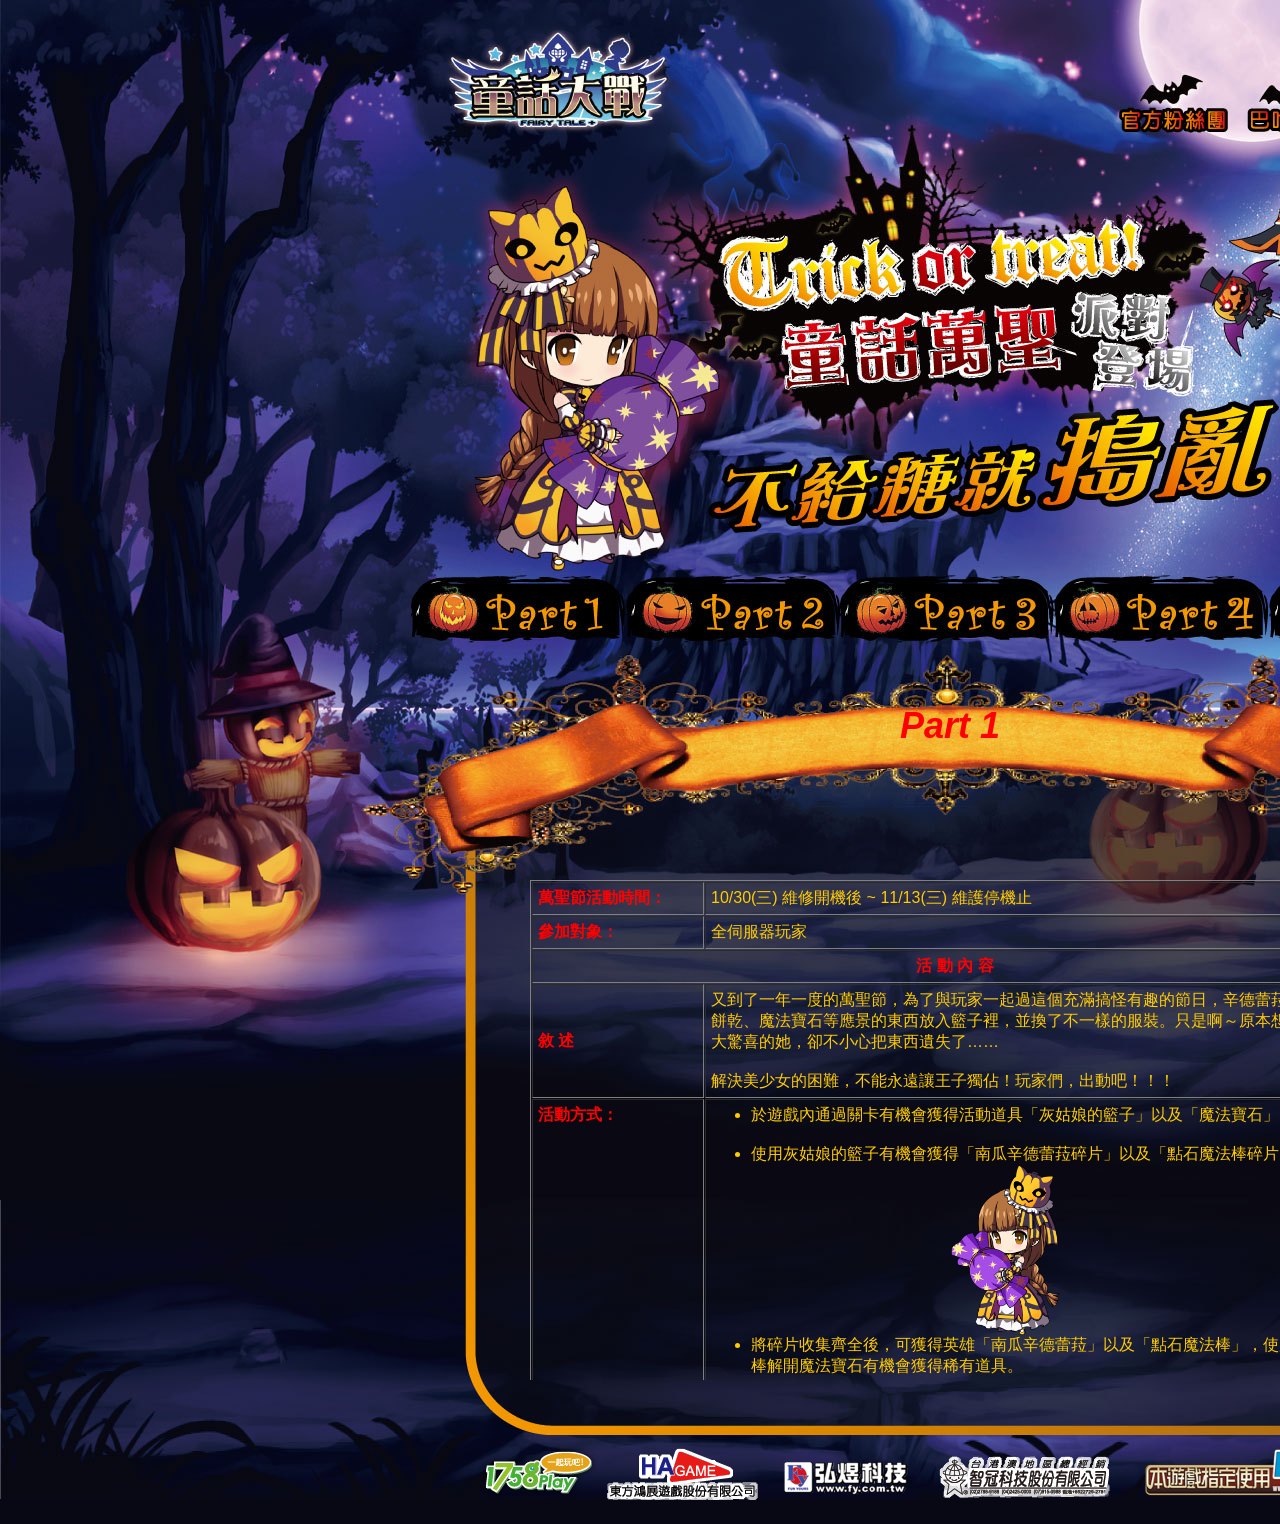
==== fairytale_Hallows/index_1.html @ 18010397 "no message" ====
<html>
<head>
<title>���ܸU�t����n��_Part 1</title>
<meta http-equiv="Content-Type" content="text/html; charset=big5">
<style type="text/css">
#apDiv1 {
	position:absolute;
	left:480px;
	top:860px;
	width:900px;
	height:250px;
	z-index:1;
}
body {
	background-color: #080814;
}
body,td,th {
	font-size: 16px;
	color: #FC0;
	font-family: "Arial Black", Gadget, sans-serif;
}
#apDiv1 table tbody tr td div table tbody tr .s2 p strong {
	color: #F00;
}
#apDiv1 table tbody tr td div table tbody tr .s4 .s2 strong {
	color: #F00;
}
#apDiv1 table tbody tr td div table tbody tr .s4 .s2 strong {
	color: #800080;
}
#apDiv1 table tbody tr td div table tbody tr .s4 .s2 strong {
	color: #FF0;
}
#apDiv1 table tbody tr td div table tbody tr .s2 p strong {
	color: #800080;
}
#apDiv1 table tbody tr td div table tbody tr .s2 p strong {
	color: #FF0080;
}
#apDiv1 table tbody tr td div table tbody tr .s2 p strong {
	color: #800040;
}
#apDiv1 table tbody tr td div table tbody tr .s2 p strong {
	color: #8000FF;
}
#apDiv1 table tbody tr td div table tbody tr .s2 p strong {
	color: #A64DFF;
}
#apDiv1 table tbody tr td div table tbody tr .s4 p strong {
	color: #F00;
}
#apDiv1 table tbody tr td div {
	color: #FFF;
}
.s3 {
	font-family: Verdana, Geneva, sans-serif;
	font-size: 14px;
	color: #F00;
}
#apDiv2 {
	position:absolute;
	left:900px;
	top:681px;
	width:146px;
	height:50px;
	z-index:2;
}
#apDiv2 {
	color: #F00;
}
#apDiv2 {
	font-family: MS Serif, New York, serif;
}
#apDiv2 {
	font-family: Arial Black, Gadget, sans-serif;
}
#apDiv2 {
	font-family: Arial Black, Gadget, sans-serif;
}
#apDiv2 h1 em strong {
	font-family: Arial Black, Gadget, sans-serif;
}
h1 {
	font-size: 36px;
	color: #F00;
}
</style>
</head>
<body bgcolor="#FFFFFF" leftmargin="0" topmargin="0" marginwidth="0" marginheight="0">
<!-- ImageReady Slices (�U�t�`���ʭ�01.ai) -->
<div id="apDiv1">
  <TABLE width="1020" height="650" style="padding-bottom: 0px;" border="0" 
cellspacing="0" cellpadding="0">
    <TBODY>
      <TR>
        <TD height="0" style="padding-left: 10px;"><div style="overflow-x:hidden; width:870px; height:500px; margin:20px 30px 0px 30px;">
          <table width="850" border="1" align="center" cellpadding="5" cellspacing="1">
            <tbody>
              <tr>
                <td class="s4"><p><strong>�U�t�`���ʮɶ��G</strong></p></td>
                <td class="s2"><p>10/30(�T) ���׶}���� ~ 11/13(�T) ���@������ </p></td>
              </tr>
              <tr>
                <td width="160" class="s4"><p><strong>�ѥ[��H�G</strong> </p></td>
                <td width="661" class="s2"><p>�����A�����a </p></td>
              </tr>
              <tr>
                <td colspan="2" class="s4"><p align="center"><span class="s4"><strong>�� �� �� �e</strong></span><br>
                </p></td>
              </tr>
              <tr>
                <td class="s4"><p class="s4"><strong>�� �z</strong></p></td>
                <td class="s2"><p>�S��F�@�~�@�ת��U�t�`�A���F�P���a�@�_�L�o�ӥR���d�Ǧ��쪺�`��A���w���i�ǳƤF�n�ʻ氮�B�]�k�_�۵��������F���J�x�l�̡A�ô��F���@�˪��A�ˡC�u�O�ڡ�쥻�Q�����a�@�Ӥj��ߪ��o�A�o���p�ߧ�F��򥢤F&hellip;&hellip; <br>
                  <br>
                  �ѨM���֤k���x���A����û������l�W���I���a�̡A�X�ʧa�I�I�I <br>
                </p></td>
              </tr>
              <tr>
                <td valign="top" class="s4"><p class="s4"><strong>���ʤ覡�G</strong></p></td>
                <td class="s2"><ul>
                  <li>��C�����q�L���d�����|��o���ʹD��u�ǩh�Q���x�l�v�H�Ρu�]�k�_�ۡv�C <br>
                    <br>
                  </li>
                  <li>�ϥΦǩh�Q���x�l�����|��o�u�n�ʨ��w���i�H���v�H�Ρu�I���]�k�θH���v�C<img src="images/pt1-1.png" alt="" width="109" height="170" hspace="200" border="0" align="middle"><br>
                  </li>
                  <li>�N�H������������A�i��o�^���u�n�ʨ��w���i�v�H�Ρu�I���]�k�Ρv�A�ϥ��I���]�k�θѶ}�]�k�_�ۦ����|��o�}���D��C </li>
                  </ul>
                  <p> <img src="images/pt1-2.png" width="151" height="168" hspace="230"></p></td>
              </tr>
              <tr>
                <td valign="top" class="s4"><p><strong>�D�㻡���G </strong></p></td>
                <td class="s2"><p><strong>�ǩh�Q���x�l�G</strong>�����|��o���үūn�ʨ��w���i�I�����H���B�c�@�@��E�H���B�P���]�k�U�H���B���F�A�H���B���I�p�M�H���B�I���]�k�θH���B�n�ʻ氮�䤤���@ </p>
                  <p><strong>�]�k�_�ۡG</strong>�ݭn�I���]�k�Τ~��Ѷ}�C�����|��o�C���o�J�}(SP)�B�C���o�J�}�B����j�ƨ��B����X�����B����ɶ����B�۹ꤧ�ġB�n�ʻ氮�U�B�԰��p�U�䤤���@ </p>
                  <p><span class="s2"><strong>���үūn�ʨ��w���i�I�����H���G</strong></span>����5�ӥi��o���үūn�ʨ��w���i�I���� </p>
                  <p><strong>�c�@�@��E�H���G</strong>�ڻ��P�n�ʨ��w���i�������H���C�����T�ӥi�X���c�@�@��E </p>
                  <p><strong>�P���]�k�U�H���G</strong>�ڻ��P�p�]�k���w���i�������H���C�����T�ӥi�X���P���]�k�U </p>
                  <p><strong>���F�A�H���G</strong>�ڻ��P�C�T�H��������F�������H���C�����T�ӥi�X�����F�A </p>
                  <p><strong>���I�p�M�H���G</strong>�ڻ��P�U�t�R�|�����������H���C�����T�ӥi�X�����I�p�M </p>
                  <p><strong>�I���]�k�θH���G</strong>�ڻ��P�I���]�k�Φ������H���C����5�ӥi�X���I���]�k�� </p>
                  <p><strong>�n�ʻ氮�G</strong>�ǩh�Q�ˤ�N�s���氮�C�ϥΫ�i��_�h�ҫ�20%</p>
                  <p><strong>�C���o�J�}(SP)�G</strong>�s�X�o�J�G�H�ժ��}�G�C�ϥΫ�i��o�֦��M�ݧޤ��ѯūC�T�H��������F </p>
                  <p><strong>�C���o�J�}�G</strong>�s�X�o�J�G�H�ժ��}�G�C�ϥΫ�i��o�ѯūC�T�H��������F </p>
                  <p><strong>����j�ƨ��G</strong>�ڻ��O��������e�ҥ��ƪ����K�Z���C�ϥΫ�ണ�ɹD��j�ƪ����\���v�C </p>
                  <p><strong>����X�����G</strong>�ڻ��O��������e�ҥ��ƪ����K�Z���C�ϥΫ�^����O�ƭȯ���o���j�T�ת����ɡC </p>
                  <p><strong>����ɶ����G</strong>�ڻ��O��������e�ҥ��ƪ����K�Z���C�ϥΫᴣ�ɭ^���i��ɶ������\�v�A�B�ɶ����ѮɳQ���Ӫ��^�����|�����C </p>
                  <p><strong>�۹ꤧ�ġG</strong>�ڤ۪��]�ġA�u�n�ܤU�N�|�ܦ��@�Ӹ۹꥿�����H�C�~��ɨϥΦ����|�i�H�~��X��O�󰪪��^�� </p>
                  <p><strong>�n�ʻ氮�U�G</strong>�]�˺�����p�U�l�C�i��o�n�ʻ氮�A�� </p>
                  <p><strong>�԰��p�U�G</strong>�R���@���԰��𮧪��p�U�l�C�ϥΫ�i��o�԰���q�ѣA���� </p></td>
              </tr>
            </tbody>
          </table>
          <span class="s3"><br>
          �`�N�ƶ��G 
          
          </span>
          <ul>
            <li class="s3">�ѥ[�����ʪ̧��F�Ѥα����D����ҭq�w�����ʿ�k�ιC���W�h�A�Y�H<br>
              �Ϭ����W�w�B�c�N�}�a�C�����ǩμv�T�L�H�����ơA�g�d���ݹ�̡A����<br>
              �q���v�����Ӱѥ[�̪������v�Q�ά��ʸ��C              <br>
            </li>
            <li class="s3"><span class="s3">���ʴ����Y�o�ͤ��i�ܤO���]���A�����q�O�d�ܧ�Τ�����ʮɶ��B��<br>
              �e���v�Q�C</span></li>
          </ul>
        </div></TD>
      </TR>
      <TR>
        <TD><a href="http://1758.1758play.com/Web"><br>
        </a></TD>
      </TR>
      <TR>
        <TD>&nbsp;</TD>
      </TR>
      <TR>
        <TD>&nbsp;</TD>
      </TR>
      <TR>
        <TD><a href="http://1758.1758play.com/Web"><img src="images/logo_01.png" width="121" height="72" border="0"></a><a href="http://www.hagame.net/"><img src="images/logo_02.png" width="168" height="72" border="0"></a><a href="http://www.fy.com.tw/"><img src="images/logo_03.png" width="156" height="72" border="0"></a><a href="http://www.soft-world.com/"><img src="images/logo_04.png" width="206" height="72" border="0"></a><a href="https://www.mycard520.com.tw/web5"><img src="images/logo_05.png" width="300" height="72" border="0"></a></TD>
      </TR>
      <TR>
        <TD>&nbsp;</TD>
      </TR>
    </TBODY>
  </TABLE>
</div>
<dd>
  <div id="apDiv2">
    <h1><em><strong>Part 1</strong></em></h1>
</div></dd>
<img src="images/bp001.jpg" alt="" width="1920" height="1499" border="0" usemap="#Map">
<map name="Map"><area shape="rect" coords="1063,585,1261,635" href="index_4.html" target="_top"><area shape="rect" coords="849,584,1041,636" href="index_3.html" target="_top"><area shape="rect" coords="636,586,825,634" href="index_2.html" target="_top">
  <area shape="rect" coords="427,587,610,633" href="index_1.html" target="_top">
  <area shape="rect" coords="439,32,673,129" href="http://ft.1758play.com/event/201305/" target="_parent">
  <area shape="rect" coords="1112,72,1231,137" href="https://www.facebook.com/1758ft?ref=ts&fref=ts" target="_parent">
  <area shape="rect" coords="1238,72,1348,137" href="http://forum.gamer.com.tw/A.php?bsn=24185" target="_parent">
  <area shape="rect" coords="1358,72,1473,137" href="http://www.gamebase.com.tw/forum/69508/portal" target="_parent">
  <area shape="rect" coords="1284,588,1469,632" href="index_5.html" target="_top">
</map>
<!-- End ImageReady Slices -->
</body>
</html>
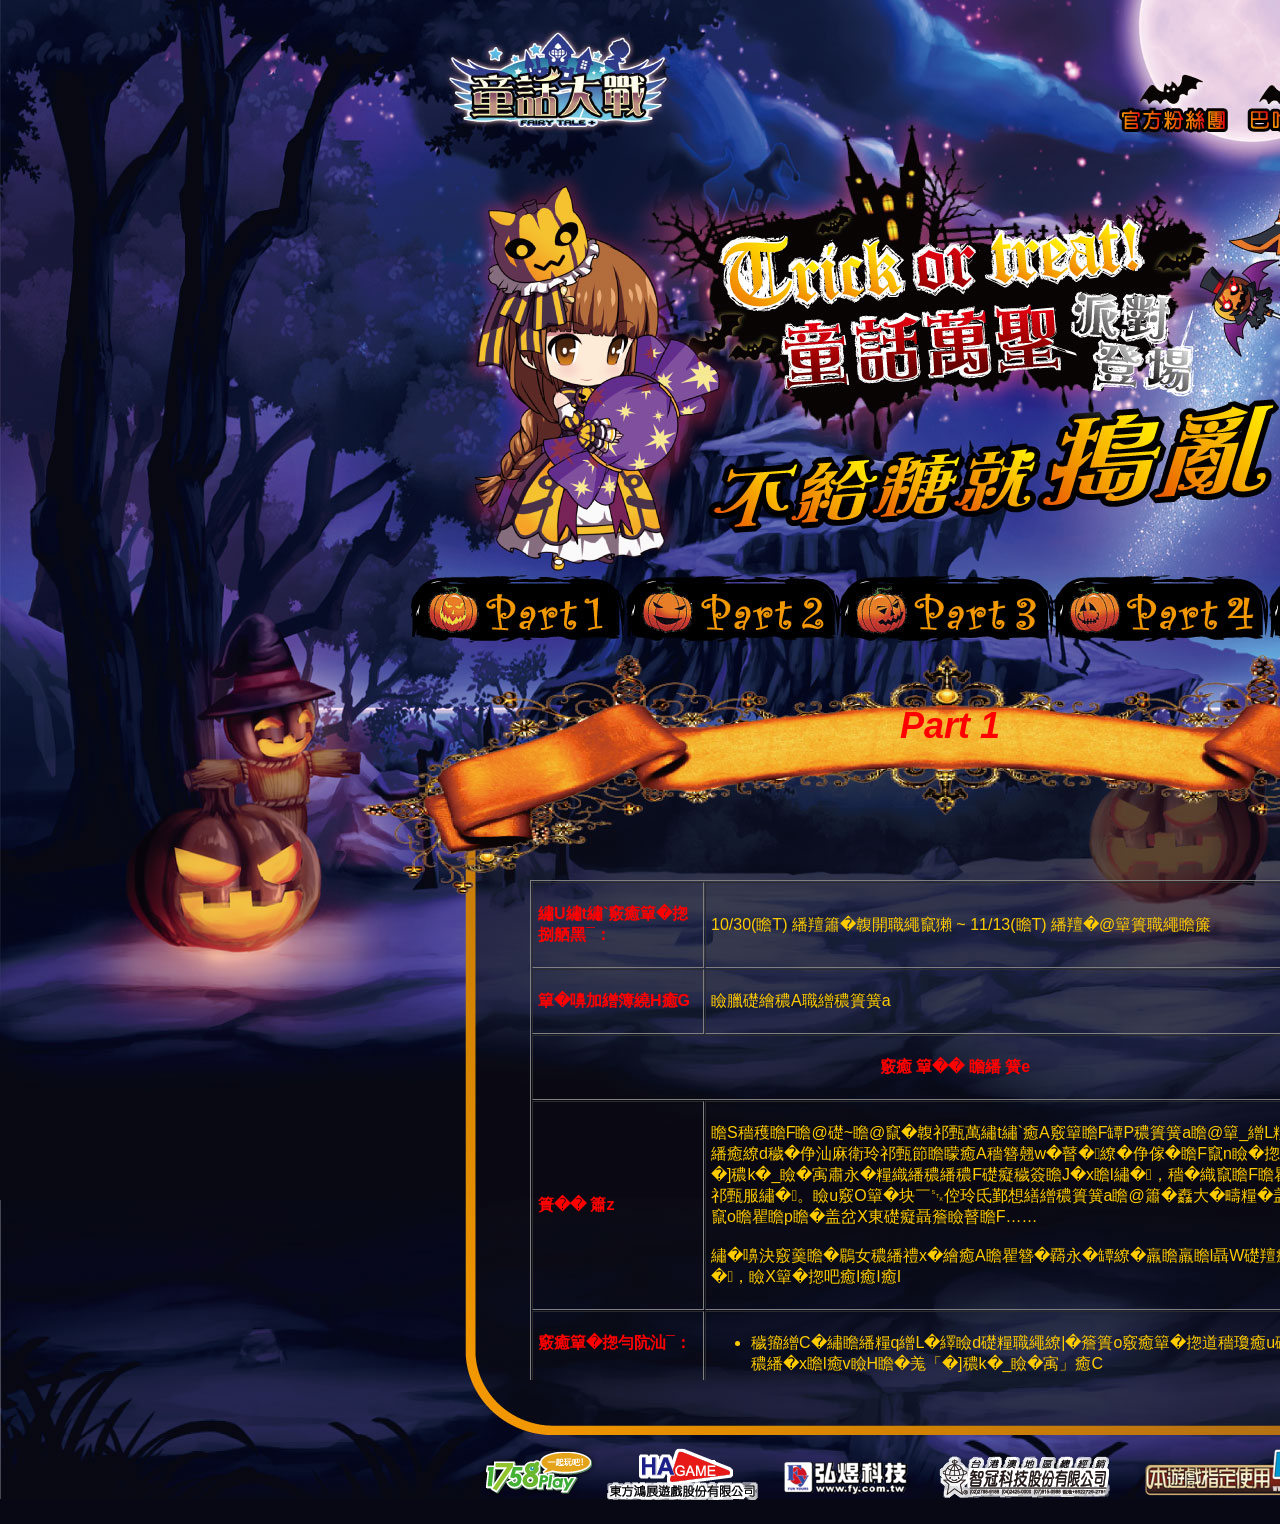
==== commit 672e3cd0: "up" ====
--- a/fairytale_Hallows/index_1.html
+++ b/fairytale_Hallows/index_1.html
@@ -1,200 +1,250 @@
+<!DOCTYPE HTML PUBLIC "-//W3C//DTD HTML 4.01 Transitional//EN" "http://www.w3.org/TR/html4/loose.dtd">
 <html>
+
 <head>
-<title>���ܸU�t����n��_Part 1</title>
-<meta http-equiv="Content-Type" content="text/html; charset=big5">
-<style type="text/css">
-#apDiv1 {
-	position:absolute;
-	left:480px;
-	top:860px;
-	width:900px;
-	height:250px;
-	z-index:1;
-}
-body {
-	background-color: #080814;
-}
-body,td,th {
-	font-size: 16px;
-	color: #FC0;
-	font-family: "Arial Black", Gadget, sans-serif;
-}
-#apDiv1 table tbody tr td div table tbody tr .s2 p strong {
-	color: #F00;
-}
-#apDiv1 table tbody tr td div table tbody tr .s4 .s2 strong {
-	color: #F00;
-}
-#apDiv1 table tbody tr td div table tbody tr .s4 .s2 strong {
-	color: #800080;
-}
-#apDiv1 table tbody tr td div table tbody tr .s4 .s2 strong {
-	color: #FF0;
-}
-#apDiv1 table tbody tr td div table tbody tr .s2 p strong {
-	color: #800080;
-}
-#apDiv1 table tbody tr td div table tbody tr .s2 p strong {
-	color: #FF0080;
-}
-#apDiv1 table tbody tr td div table tbody tr .s2 p strong {
-	color: #800040;
-}
-#apDiv1 table tbody tr td div table tbody tr .s2 p strong {
-	color: #8000FF;
-}
-#apDiv1 table tbody tr td div table tbody tr .s2 p strong {
-	color: #A64DFF;
-}
-#apDiv1 table tbody tr td div table tbody tr .s4 p strong {
-	color: #F00;
-}
-#apDiv1 table tbody tr td div {
-	color: #FFF;
-}
-.s3 {
-	font-family: Verdana, Geneva, sans-serif;
-	font-size: 14px;
-	color: #F00;
-}
-#apDiv2 {
-	position:absolute;
-	left:900px;
-	top:681px;
-	width:146px;
-	height:50px;
-	z-index:2;
-}
-#apDiv2 {
-	color: #F00;
-}
-#apDiv2 {
-	font-family: MS Serif, New York, serif;
-}
-#apDiv2 {
-	font-family: Arial Black, Gadget, sans-serif;
-}
-#apDiv2 {
-	font-family: Arial Black, Gadget, sans-serif;
-}
-#apDiv2 h1 em strong {
-	font-family: Arial Black, Gadget, sans-serif;
-}
-h1 {
-	font-size: 36px;
-	color: #F00;
-}
-</style>
+    <title>童話萬聖派對登場_Part 1</title>
+    <meta http-equiv="Content-Type" content="text/html; charset=big5">
+    <style type="text/css">
+    #apDiv1 {
+        position: absolute;
+        left: 480px;
+        top: 860px;
+        width: 900px;
+        height: 250px;
+        z-index: 1;
+    }
+
+    body {
+        background-color: #080814;
+    }
+
+    body,
+    td,
+    th {
+        font-size: 16px;
+        color: #FC0;
+        font-family: "Arial Black", Gadget, sans-serif;
+    }
+
+    #apDiv1 table tbody tr td div table tbody tr .s2 p strong {
+        color: #F00;
+    }
+
+    #apDiv1 table tbody tr td div table tbody tr .s4 .s2 strong {
+        color: #F00;
+    }
+
+    #apDiv1 table tbody tr td div table tbody tr .s4 .s2 strong {
+        color: #800080;
+    }
+
+    #apDiv1 table tbody tr td div table tbody tr .s4 .s2 strong {
+        color: #FF0;
+    }
+
+    #apDiv1 table tbody tr td div table tbody tr .s2 p strong {
+        color: #800080;
+    }
+
+    #apDiv1 table tbody tr td div table tbody tr .s2 p strong {
+        color: #FF0080;
+    }
+
+    #apDiv1 table tbody tr td div table tbody tr .s2 p strong {
+        color: #800040;
+    }
+
+    #apDiv1 table tbody tr td div table tbody tr .s2 p strong {
+        color: #8000FF;
+    }
+
+    #apDiv1 table tbody tr td div table tbody tr .s2 p strong {
+        color: #A64DFF;
+    }
+
+    #apDiv1 table tbody tr td div table tbody tr .s4 p strong {
+        color: #F00;
+    }
+
+    #apDiv1 table tbody tr td div {
+        color: #FFF;
+    }
+
+    .s3 {
+        font-family: Verdana, Geneva, sans-serif;
+        font-size: 14px;
+        color: #F00;
+    }
+
+    #apDiv2 {
+        position: absolute;
+        left: 900px;
+        top: 681px;
+        width: 146px;
+        height: 50px;
+        z-index: 2;
+    }
+
+    #apDiv2 {
+        color: #F00;
+    }
+
+    #apDiv2 {
+        font-family: MS Serif, New York, serif;
+    }
+
+    #apDiv2 {
+        font-family: Arial Black, Gadget, sans-serif;
+    }
+
+    #apDiv2 {
+        font-family: Arial Black, Gadget, sans-serif;
+    }
+
+    #apDiv2 h1 em strong {
+        font-family: Arial Black, Gadget, sans-serif;
+    }
+
+    h1 {
+        font-size: 36px;
+        color: #F00;
+    }
+    </style>
 </head>
+
 <body bgcolor="#FFFFFF" leftmargin="0" topmargin="0" marginwidth="0" marginheight="0">
-<!-- ImageReady Slices (�U�t�`���ʭ�01.ai) -->
-<div id="apDiv1">
-  <TABLE width="1020" height="650" style="padding-bottom: 0px;" border="0" 
-cellspacing="0" cellpadding="0">
-    <TBODY>
-      <TR>
-        <TD height="0" style="padding-left: 10px;"><div style="overflow-x:hidden; width:870px; height:500px; margin:20px 30px 0px 30px;">
-          <table width="850" border="1" align="center" cellpadding="5" cellspacing="1">
-            <tbody>
-              <tr>
-                <td class="s4"><p><strong>�U�t�`���ʮɶ��G</strong></p></td>
-                <td class="s2"><p>10/30(�T) ���׶}���� ~ 11/13(�T) ���@������ </p></td>
-              </tr>
-              <tr>
-                <td width="160" class="s4"><p><strong>�ѥ[��H�G</strong> </p></td>
-                <td width="661" class="s2"><p>�����A�����a </p></td>
-              </tr>
-              <tr>
-                <td colspan="2" class="s4"><p align="center"><span class="s4"><strong>�� �� �� �e</strong></span><br>
-                </p></td>
-              </tr>
-              <tr>
-                <td class="s4"><p class="s4"><strong>�� �z</strong></p></td>
-                <td class="s2"><p>�S��F�@�~�@�ת��U�t�`�A���F�P���a�@�_�L�o�ӥR���d�Ǧ��쪺�`��A���w���i�ǳƤF�n�ʻ氮�B�]�k�_�۵��������F���J�x�l�̡A�ô��F���@�˪��A�ˡC�u�O�ڡ�쥻�Q�����a�@�Ӥj��ߪ��o�A�o���p�ߧ�F��򥢤F&hellip;&hellip; <br>
-                  <br>
-                  �ѨM���֤k���x���A����û������l�W���I���a�̡A�X�ʧa�I�I�I <br>
-                </p></td>
-              </tr>
-              <tr>
-                <td valign="top" class="s4"><p class="s4"><strong>���ʤ覡�G</strong></p></td>
-                <td class="s2"><ul>
-                  <li>��C�����q�L���d�����|��o���ʹD��u�ǩh�Q���x�l�v�H�Ρu�]�k�_�ۡv�C <br>
-                    <br>
-                  </li>
-                  <li>�ϥΦǩh�Q���x�l�����|��o�u�n�ʨ��w���i�H���v�H�Ρu�I���]�k�θH���v�C<img src="images/pt1-1.png" alt="" width="109" height="170" hspace="200" border="0" align="middle"><br>
-                  </li>
-                  <li>�N�H������������A�i��o�^���u�n�ʨ��w���i�v�H�Ρu�I���]�k�Ρv�A�ϥ��I���]�k�θѶ}�]�k�_�ۦ����|��o�}���D��C </li>
-                  </ul>
-                  <p> <img src="images/pt1-2.png" width="151" height="168" hspace="230"></p></td>
-              </tr>
-              <tr>
-                <td valign="top" class="s4"><p><strong>�D�㻡���G </strong></p></td>
-                <td class="s2"><p><strong>�ǩh�Q���x�l�G</strong>�����|��o���үūn�ʨ��w���i�I�����H���B�c�@�@��E�H���B�P���]�k�U�H���B���F�A�H���B���I�p�M�H���B�I���]�k�θH���B�n�ʻ氮�䤤���@ </p>
-                  <p><strong>�]�k�_�ۡG</strong>�ݭn�I���]�k�Τ~��Ѷ}�C�����|��o�C���o�J�}(SP)�B�C���o�J�}�B����j�ƨ��B����X�����B����ɶ����B�۹ꤧ�ġB�n�ʻ氮�U�B�԰��p�U�䤤���@ </p>
-                  <p><span class="s2"><strong>���үūn�ʨ��w���i�I�����H���G</strong></span>����5�ӥi��o���үūn�ʨ��w���i�I���� </p>
-                  <p><strong>�c�@�@��E�H���G</strong>�ڻ��P�n�ʨ��w���i�������H���C�����T�ӥi�X���c�@�@��E </p>
-                  <p><strong>�P���]�k�U�H���G</strong>�ڻ��P�p�]�k���w���i�������H���C�����T�ӥi�X���P���]�k�U </p>
-                  <p><strong>���F�A�H���G</strong>�ڻ��P�C�T�H��������F�������H���C�����T�ӥi�X�����F�A </p>
-                  <p><strong>���I�p�M�H���G</strong>�ڻ��P�U�t�R�|�����������H���C�����T�ӥi�X�����I�p�M </p>
-                  <p><strong>�I���]�k�θH���G</strong>�ڻ��P�I���]�k�Φ������H���C����5�ӥi�X���I���]�k�� </p>
-                  <p><strong>�n�ʻ氮�G</strong>�ǩh�Q�ˤ�N�s���氮�C�ϥΫ�i��_�h�ҫ�20%</p>
-                  <p><strong>�C���o�J�}(SP)�G</strong>�s�X�o�J�G�H�ժ��}�G�C�ϥΫ�i��o�֦��M�ݧޤ��ѯūC�T�H��������F </p>
-                  <p><strong>�C���o�J�}�G</strong>�s�X�o�J�G�H�ժ��}�G�C�ϥΫ�i��o�ѯūC�T�H��������F </p>
-                  <p><strong>����j�ƨ��G</strong>�ڻ��O��������e�ҥ��ƪ����K�Z���C�ϥΫ�ണ�ɹD��j�ƪ����\���v�C </p>
-                  <p><strong>����X�����G</strong>�ڻ��O��������e�ҥ��ƪ����K�Z���C�ϥΫ�^����O�ƭȯ���o���j�T�ת����ɡC </p>
-                  <p><strong>����ɶ����G</strong>�ڻ��O��������e�ҥ��ƪ����K�Z���C�ϥΫᴣ�ɭ^���i��ɶ������\�v�A�B�ɶ����ѮɳQ���Ӫ��^�����|�����C </p>
-                  <p><strong>�۹ꤧ�ġG</strong>�ڤ۪��]�ġA�u�n�ܤU�N�|�ܦ��@�Ӹ۹꥿�����H�C�~��ɨϥΦ����|�i�H�~��X��O�󰪪��^�� </p>
-                  <p><strong>�n�ʻ氮�U�G</strong>�]�˺�����p�U�l�C�i��o�n�ʻ氮�A�� </p>
-                  <p><strong>�԰��p�U�G</strong>�R���@���԰��𮧪��p�U�l�C�ϥΫ�i��o�԰���q�ѣA���� </p></td>
-              </tr>
-            </tbody>
-          </table>
-          <span class="s3"><br>
-          �`�N�ƶ��G 
-          
-          </span>
-          <ul>
-            <li class="s3">�ѥ[�����ʪ̧��F�Ѥα����D����ҭq�w�����ʿ�k�ιC���W�h�A�Y�H<br>
-              �Ϭ����W�w�B�c�N�}�a�C�����ǩμv�T�L�H�����ơA�g�d���ݹ�̡A����<br>
-              �q���v�����Ӱѥ[�̪������v�Q�ά��ʸ��C              <br>
-            </li>
-            <li class="s3"><span class="s3">���ʴ����Y�o�ͤ��i�ܤO���]���A�����q�O�d�ܧ�Τ�����ʮɶ��B��<br>
-              �e���v�Q�C</span></li>
-          </ul>
-        </div></TD>
-      </TR>
-      <TR>
-        <TD><a href="http://1758.1758play.com/Web"><br>
-        </a></TD>
-      </TR>
-      <TR>
-        <TD>&nbsp;</TD>
-      </TR>
-      <TR>
-        <TD>&nbsp;</TD>
-      </TR>
-      <TR>
-        <TD><a href="http://1758.1758play.com/Web"><img src="images/logo_01.png" width="121" height="72" border="0"></a><a href="http://www.hagame.net/"><img src="images/logo_02.png" width="168" height="72" border="0"></a><a href="http://www.fy.com.tw/"><img src="images/logo_03.png" width="156" height="72" border="0"></a><a href="http://www.soft-world.com/"><img src="images/logo_04.png" width="206" height="72" border="0"></a><a href="https://www.mycard520.com.tw/web5"><img src="images/logo_05.png" width="300" height="72" border="0"></a></TD>
-      </TR>
-      <TR>
-        <TD>&nbsp;</TD>
-      </TR>
-    </TBODY>
-  </TABLE>
-</div>
-<dd>
-  <div id="apDiv2">
-    <h1><em><strong>Part 1</strong></em></h1>
-</div></dd>
-<img src="images/bp001.jpg" alt="" width="1920" height="1499" border="0" usemap="#Map">
-<map name="Map"><area shape="rect" coords="1063,585,1261,635" href="index_4.html" target="_top"><area shape="rect" coords="849,584,1041,636" href="index_3.html" target="_top"><area shape="rect" coords="636,586,825,634" href="index_2.html" target="_top">
-  <area shape="rect" coords="427,587,610,633" href="index_1.html" target="_top">
-  <area shape="rect" coords="439,32,673,129" href="http://ft.1758play.com/event/201305/" target="_parent">
-  <area shape="rect" coords="1112,72,1231,137" href="https://www.facebook.com/1758ft?ref=ts&fref=ts" target="_parent">
-  <area shape="rect" coords="1238,72,1348,137" href="http://forum.gamer.com.tw/A.php?bsn=24185" target="_parent">
-  <area shape="rect" coords="1358,72,1473,137" href="http://www.gamebase.com.tw/forum/69508/portal" target="_parent">
-  <area shape="rect" coords="1284,588,1469,632" href="index_5.html" target="_top">
-</map>
-<!-- End ImageReady Slices -->
+    <!-- ImageReady Slices (¸U¸t¸`¬¡°Ê­¶01.ai) -->
+    <div id="apDiv1">
+        <TABLE width="1020" height="650" style="padding-bottom: 0px;" border="0" cellspacing="0" cellpadding="0">
+            <TBODY>
+                <TR>
+                    <TD height="0" style="padding-left: 10px;">
+                        <div style="overflow-x:hidden; width:870px; height:500px; margin:20px 30px 0px 30px;">
+                            <table width="850" border="1" align="center" cellpadding="5" cellspacing="1">
+                                <tbody>
+                                    <tr>
+                                        <td class="s4">
+                                            <p><strong>¸U¸t¸`¬¡°Ê®É¶¡¡G</strong></p>
+                                        </td>
+                                        <td class="s2">
+                                            <p>10/30(¤T) ºû­×¶}¾÷«á ~ 11/13(¤T) ºûÅ@°±¾÷¤î </p>
+                                        </td>
+                                    </tr>
+                                    <tr>
+                                        <td width="160" class="s4">
+                                            <p><strong>°Ñ¥[¹ï¶H¡G</strong> </p>
+                                        </td>
+                                        <td width="661" class="s2">
+                                            <p>¥þ¦øªA¾¹ª±®a </p>
+                                        </td>
+                                    </tr>
+                                    <tr>
+                                        <td colspan="2" class="s4">
+                                            <p align="center"><span class="s4"><strong>¬¡ °Ê ¤º ®e</strong></span><br>
+                                            </p>
+                                        </td>
+                                    </tr>
+                                    <tr>
+                                        <td class="s4">
+                                            <p class="s4"><strong>±Ô ­z</strong></p>
+                                        </td>
+                                        <td class="s2">
+                                            <p>¤S¨ì¤F¤@¦~¤@«×ªº¸U¸t¸`¡A¬°¤F»Pª±®a¤@°_¹L³o­Ó¥Rº¡·d©Ç¦³½ìªº¸`¤é¡A¨¯¼wÁ¢Ûi·Ç³Æ¤F«n¥Ê»æ°®¡BÅ]ªkÄ_¥Ûµ¥À³´ºªºªF¦è©ñ¤JÄx¤l¸Ì¡A¨Ã´«¤F¤£¤@¼ËªºªA¸Ë¡C¥u¬O°Ú¡ã­ì¥»·Qµ¹ª±®a¤@­Ó¤jÅå³ßªº¦o¡A«o¤£¤p¤ß§âªF¦è¿ò¥¢¤F&hellip;&hellip; <br>
+                                                <br>
+                                                ¸Ñ¨M¬ü¤Ö¤kªº§xÃø¡A¤£¯à¥Ã»·Åý¤ý¤l¿W¦û¡Iª±®a­Ì¡A¥X°Ê§a¡I¡I¡I <br>
+                                            </p>
+                                        </td>
+                                    </tr>
+                                    <tr>
+                                        <td valign="top" class="s4">
+                                            <p class="s4"><strong>¬¡°Ê¤è¦¡¡G</strong></p>
+                                        </td>
+                                        <td class="s2">
+                                            <ul>
+                                                <li>©ó¹CÀ¸¤º³q¹LÃö¥d¦³¾÷·|Àò±o¬¡°Ê¹D¨ã¡u¦Ç©h®QªºÄx¤l¡v¥H¤Î¡uÅ]ªkÄ_¥Û¡v¡C <br>
+                                                    <br>
+                                                </li>
+                                                <li>¨Ï¥Î¦Ç©h®QªºÄx¤l¦³¾÷·|Àò±o¡u«n¥Ê¨¯¼wÁ¢Ûi¸H¤ù¡v¥H¤Î¡uÂI¥ÛÅ]ªk´Î¸H¤ù¡v¡C<img src="images/pt1-1.png" alt="" width="109" height="170" hspace="200" border="0" align="middle"><br>
+                                                </li>
+                                                <li>±N¸H¤ù¦¬¶°»ô¥þ«á¡A¥iÀò±o­^¶¯¡u«n¥Ê¨¯¼wÁ¢Ûi¡v¥H¤Î¡uÂI¥ÛÅ]ªk´Î¡v¡A¨Ï¥ÎÂI¥ÛÅ]ªk´Î¸Ñ¶}Å]ªkÄ_¥Û¦³¾÷·|Àò±oµ}¦³¹D¨ã¡C </li>
+                                            </ul>
+                                            <p> <img src="images/pt1-2.png" width="151" height="168" hspace="230"></p>
+                                        </td>
+                                    </tr>
+                                    <tr>
+                                        <td valign="top" class="s4">
+                                            <p><strong>¹D¨ã»¡©ú¡G </strong></p>
+                                        </td>
+                                        <td class="s2">
+                                            <p><strong>¦Ç©h®QªºÄx¤l¡G</strong>¦³¾÷·|Àò±o¢á¡ã¢Ò¯Å«n¥Ê¨¯¼wÁ¢Ûi§I´«¨÷¸H¤ù¡B´c§@¼@©êªE¸H¤ù¡B¬P¤ëÅ]¤k´U¸H¤ù¡B«ÕÆFªA¸H¤ù¡B³±ÀI¤p¤M¸H¤ù¡BÂI¥ÛÅ]ªk´Î¸H¤ù¡B«n¥Ê»æ°®¨ä¤¤¤§¤@ </p>
+                                            <p><strong>Å]ªkÄ_¥Û¡G</strong>»Ý­nÂI¥ÛÅ]ªk´Î¤~¯à¸Ñ¶}¡C¦³¾÷·|Àò±o«C¬õ·o³J¿}(SP)¡B«C¬õ·o³J¿}¡B°ê¤ý±j¤Æ¨÷¡B°ê¤ý¦X¦¨¨÷¡B°ê¤ý¤É¶¥¨÷¡B¸Û¹ê¤§ÃÄ¡B«n¥Ê»æ°®³U¡B¾Ô°«¤p³U¨ä¤¤¤§¤@ </p>
+                                            <p><span class="s2"><strong>¢á¡ã¢Ò¯Å«n¥Ê¨¯¼wÁ¢Ûi§I´«¨÷¸H¤ù¡G</strong></span>¦¬¶°5­Ó¥iÀò±o¢á¡ã¢Ò¯Å«n¥Ê¨¯¼wÁ¢Ûi§I´«¨÷ </p>
+                                            <p><strong>´c§@¼@©êªE¸H¤ù¡G</strong>¾Ú»¡»P«n¥Ê¨¯¼wÁ¢Ûi¦³Ãöªº¸H¤ù¡C¶°º¡¤T­Ó¥i¦X¦¨´c§@¼@©êªE </p>
+                                            <p><strong>¬P¤ëÅ]¤k´U¸H¤ù¡G</strong>¾Ú»¡»P¤pÅ]¤k¨¯¼wÁ¢Ûi¦³Ãöªº¸H¤ù¡C¶°º¡¤T­Ó¥i¦X¦¨¬P¤ëÅ]¤k´U </p>
+                                            <p><strong>«ÕÆFªA¸H¤ù¡G</strong>¾Ú»¡»P«C¯T¤H¡®¬õ¦â«ÕÆF¦³Ãöªº¸H¤ù¡C¶°º¡¤T­Ó¥i¦X¦¨«ÕÆFªA </p>
+                                            <p><strong>³±ÀI¤p¤M¸H¤ù¡G</strong>¾Ú»¡»P¸U¸t»R·|°²­±¦³Ãöªº¸H¤ù¡C¶°º¡¤T­Ó¥i¦X¦¨³±ÀI¤p¤M </p>
+                                            <p><strong>ÂI¥ÛÅ]ªk´Î¸H¤ù¡G</strong>¾Ú»¡»PÂI¥ÛÅ]ªk´Î¦³Ãöªº¸H¤ù¡C¶°º¡5­Ó¥i¦X¦¨ÂI¥ÛÅ]ªk´Î </p>
+                                            <p><strong>«n¥Ê»æ°®¡G</strong>¦Ç©h®Q¿Ë¤â¯N»sªº»æ°®¡C¨Ï¥Î«á¥i«ì´_¯h³Ò«×20%</p>
+                                            <p><strong>«C¬õ·o³J¿}(SP)¡G</strong>¥s¥X·o³J¤G¤H²Õªº¿}ªG¡C¨Ï¥Î«á¥iÀò±o¾Ö¦³±MÄÝ§Þ¤§¢Ñ¯Å«C¯T¤H¡®¬õ¦â«ÕÆF </p>
+                                            <p><strong>«C¬õ·o³J¿}¡G</strong>¥s¥X·o³J¤G¤H²Õªº¿}ªG¡C¨Ï¥Î«á¥iÀò±o¢Ñ¯Å«C¯T¤H¡®¬õ¦â«ÕÆF </p>
+                                            <p><strong>°ê¤ý±j¤Æ¨÷¡G</strong>¾Ú»¡¬O¦¨¬°°ê¤ý«e©Ò¥²³Æªº¯µ±KªZ¾¹¡C¨Ï¥Î«á¯à´£¤É¹D¨ã±j¤Æªº¦¨¥\¾÷²v¡C </p>
+                                            <p><strong>°ê¤ý¦X¦¨¨÷¡G</strong>¾Ú»¡¬O¦¨¬°°ê¤ý«e©Ò¥²³Æªº¯µ±KªZ¾¹¡C¨Ï¥Î«á­^¶¯¯à¤O¼Æ­È¯àÀò±o¸û¤j´T«×ªº´£¤É¡C </p>
+                                            <p><strong>°ê¤ý¤É¶¥¨÷¡G</strong>¾Ú»¡¬O¦¨¬°°ê¤ý«e©Ò¥²³Æªº¯µ±KªZ¾¹¡C¨Ï¥Î«á´£¤É­^¶¯¶i¦æ¤É¶¥ªº¦¨¥\²v¡A¥B¤É¶¥¥¢±Ñ®É³Q®ø¯Óªº­^¶¯¤£·|®ø¥¢¡C </p>
+                                            <p><strong>¸Û¹ê¤§ÃÄ¡G</strong>¹Ú¤ÛªºÅ]ÃÄ¡A¥u­n³Ü¤U´N·|ÅÜ¦¨¤@­Ó¸Û¹ê¥¿ª½ªº¤H¡C¬~Áå®É¨Ï¥Î¦³¾÷·|¥i¥H¬~Áå¥X¯à¤O§ó°ªªº­^¶¯ </p>
+                                            <p><strong>«n¥Ê»æ°®³U¡G</strong>¥]¸Ëºë¬üªº¤p³U¤l¡C¥iÀò±o«n¥Ê»æ°®£A¢´ </p>
+                                            <p><strong>¾Ô°«¤p³U¡G</strong>¥Rº¡¿@­§¾Ô°«®ð®§ªº¤p³U¤l¡C¨Ï¥Î«á¥iÀò±o¾Ô°«ºë³q®Ñ£A¢°¢¯ </p>
+                                        </td>
+                                    </tr>
+                                </tbody>
+                            </table>
+                            <span class="s3"><br>
+                                ª`·N¨Æ¶µ¡G
+                            </span>
+                            <ul>
+                                <li class="s3">°Ñ¥[¥»¬¡°ÊªÌ§¡¤F¸Ñ¤Î±µ¨ü¥D¿ì³æ¦ì©Ò­q©w¤§¬¡°Ê¿ìªk¤Î¹CÀ¸³W«h¡A­Y¹H<br>
+                                    ¤Ï¬ÛÃö³W©w¡B´c·N¯}Ãa¹CÀ¸¯´§Ç©Î¼vÅT¥L¤H¤§±¡¨Æ¡A¸g¬dÃÒÄÝ¹êªÌ¡A¥»¤½<br>
+                                    ¥q¦³Åv¨ú®ø¸Ó°Ñ¥[ªÌªº¥ô¦óÅv§Q¤Î¬¡°Ê¸ê®æ¡C <br>
+                                </li>
+                                <li class="s3"><span class="s3">¬¡°Ê´Á¶¡­Yµo¥Í¤£¥i§Ü¤O¤§¦]¯À¡A¥»¤½¥q«O¯dÅÜ§ó©Î¤¤¤î¥»¬¡°Ê®É¶¡¡B¤º<br>
+                                        ®e¤§Åv§Q¡C</span></li>
+                            </ul>
+                        </div>
+                    </TD>
+                </TR>
+                <TR>
+                    <TD><a href="http://1758.1758play.com/Web"><br>
+                        </a></TD>
+                </TR>
+                <TR>
+                    <TD>&nbsp;</TD>
+                </TR>
+                <TR>
+                    <TD>&nbsp;</TD>
+                </TR>
+                <TR>
+                    <TD><a href="http://1758.1758play.com/Web"><img src="images/logo_01.png" width="121" height="72" border="0"></a><a href="http://www.hagame.net/"><img src="images/logo_02.png" width="168" height="72" border="0"></a><a href="http://www.fy.com.tw/"><img src="images/logo_03.png" width="156" height="72" border="0"></a><a href="http://www.soft-world.com/"><img src="images/logo_04.png" width="206" height="72" border="0"></a><a href="https://www.mycard520.com.tw/web5"><img src="images/logo_05.png" width="300" height="72" border="0"></a></TD>
+                </TR>
+                <TR>
+                    <TD>&nbsp;</TD>
+                </TR>
+            </TBODY>
+        </TABLE>
+    </div>
+    <dd>
+        <div id="apDiv2">
+            <h1><em><strong>Part 1</strong></em></h1>
+        </div>
+    </dd>
+    <img src="images/bp001.jpg" alt="" width="1920" height="1499" border="0" usemap="#Map">
+    <map name="Map"><area shape="rect" coords="1063,585,1261,635" href="index_4.html" target="_top"><area shape="rect" coords="849,584,1041,636" href="index_3.html" target="_top"><area shape="rect" coords="636,586,825,634" href="index_2.html" target="_top">
+        <area shape="rect" coords="427,587,610,633" href="index_1.html" target="_top">
+        <area shape="rect" coords="439,32,673,129" href="http://ft.1758play.com/event/201305/" target="_parent">
+        <area shape="rect" coords="1112,72,1231,137" href="https://www.facebook.com/1758ft?ref=ts&fref=ts" target="_parent">
+        <area shape="rect" coords="1238,72,1348,137" href="http://forum.gamer.com.tw/A.php?bsn=24185" target="_parent">
+        <area shape="rect" coords="1358,72,1473,137" href="http://www.gamebase.com.tw/forum/69508/portal" target="_parent">
+        <area shape="rect" coords="1284,588,1469,632" href="index_5.html" target="_top">
+    </map>
+    <!-- End ImageReady Slices -->
 </body>
+
 </html>
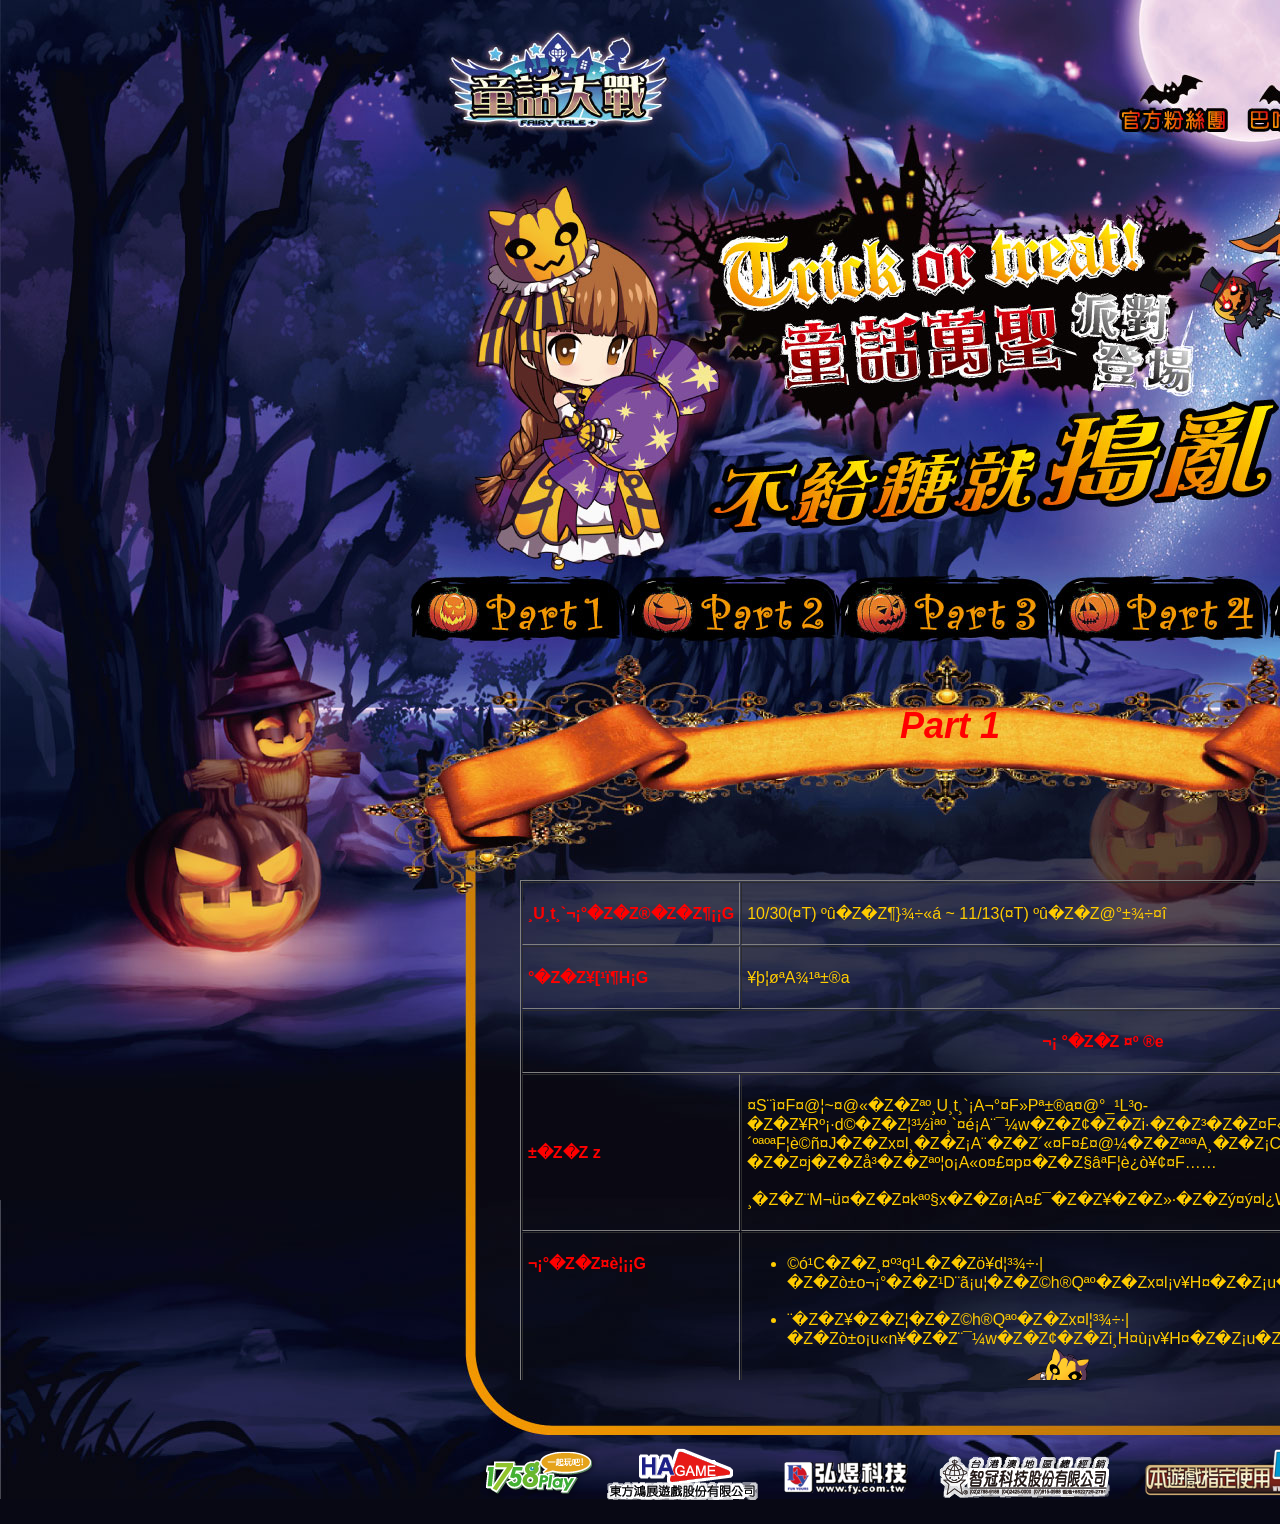
==== commit 8d8da19e: "up all" ====
--- a/fairytale_Hallows/index_1.html
+++ b/fairytale_Hallows/index_1.html
@@ -1,250 +1,249 @@
-<!DOCTYPE HTML PUBLIC "-//W3C//DTD HTML 4.01 Transitional//EN" "http://www.w3.org/TR/html4/loose.dtd">
-<html>
-
-<head>
-    <title>童話萬聖派對登場_Part 1</title>
-    <meta http-equiv="Content-Type" content="text/html; charset=big5">
-    <style type="text/css">
-    #apDiv1 {
-        position: absolute;
-        left: 480px;
-        top: 860px;
-        width: 900px;
-        height: 250px;
-        z-index: 1;
-    }
-
-    body {
-        background-color: #080814;
-    }
-
-    body,
-    td,
-    th {
-        font-size: 16px;
-        color: #FC0;
-        font-family: "Arial Black", Gadget, sans-serif;
-    }
-
-    #apDiv1 table tbody tr td div table tbody tr .s2 p strong {
-        color: #F00;
-    }
-
-    #apDiv1 table tbody tr td div table tbody tr .s4 .s2 strong {
-        color: #F00;
-    }
-
-    #apDiv1 table tbody tr td div table tbody tr .s4 .s2 strong {
-        color: #800080;
-    }
-
-    #apDiv1 table tbody tr td div table tbody tr .s4 .s2 strong {
-        color: #FF0;
-    }
-
-    #apDiv1 table tbody tr td div table tbody tr .s2 p strong {
-        color: #800080;
-    }
-
-    #apDiv1 table tbody tr td div table tbody tr .s2 p strong {
-        color: #FF0080;
-    }
-
-    #apDiv1 table tbody tr td div table tbody tr .s2 p strong {
-        color: #800040;
-    }
-
-    #apDiv1 table tbody tr td div table tbody tr .s2 p strong {
-        color: #8000FF;
-    }
-
-    #apDiv1 table tbody tr td div table tbody tr .s2 p strong {
-        color: #A64DFF;
-    }
-
-    #apDiv1 table tbody tr td div table tbody tr .s4 p strong {
-        color: #F00;
-    }
-
-    #apDiv1 table tbody tr td div {
-        color: #FFF;
-    }
-
-    .s3 {
-        font-family: Verdana, Geneva, sans-serif;
-        font-size: 14px;
-        color: #F00;
-    }
-
-    #apDiv2 {
-        position: absolute;
-        left: 900px;
-        top: 681px;
-        width: 146px;
-        height: 50px;
-        z-index: 2;
-    }
-
-    #apDiv2 {
-        color: #F00;
-    }
-
-    #apDiv2 {
-        font-family: MS Serif, New York, serif;
-    }
-
-    #apDiv2 {
-        font-family: Arial Black, Gadget, sans-serif;
-    }
-
-    #apDiv2 {
-        font-family: Arial Black, Gadget, sans-serif;
-    }
-
-    #apDiv2 h1 em strong {
-        font-family: Arial Black, Gadget, sans-serif;
-    }
-
-    h1 {
-        font-size: 36px;
-        color: #F00;
-    }
-    </style>
-</head>
-
-<body bgcolor="#FFFFFF" leftmargin="0" topmargin="0" marginwidth="0" marginheight="0">
-    <!-- ImageReady Slices (¸U¸t¸`¬¡°Ê­¶01.ai) -->
-    <div id="apDiv1">
-        <TABLE width="1020" height="650" style="padding-bottom: 0px;" border="0" cellspacing="0" cellpadding="0">
-            <TBODY>
-                <TR>
-                    <TD height="0" style="padding-left: 10px;">
-                        <div style="overflow-x:hidden; width:870px; height:500px; margin:20px 30px 0px 30px;">
-                            <table width="850" border="1" align="center" cellpadding="5" cellspacing="1">
-                                <tbody>
-                                    <tr>
-                                        <td class="s4">
-                                            <p><strong>¸U¸t¸`¬¡°Ê®É¶¡¡G</strong></p>
-                                        </td>
-                                        <td class="s2">
-                                            <p>10/30(¤T) ºû­×¶}¾÷«á ~ 11/13(¤T) ºûÅ@°±¾÷¤î </p>
-                                        </td>
-                                    </tr>
-                                    <tr>
-                                        <td width="160" class="s4">
-                                            <p><strong>°Ñ¥[¹ï¶H¡G</strong> </p>
-                                        </td>
-                                        <td width="661" class="s2">
-                                            <p>¥þ¦øªA¾¹ª±®a </p>
-                                        </td>
-                                    </tr>
-                                    <tr>
-                                        <td colspan="2" class="s4">
-                                            <p align="center"><span class="s4"><strong>¬¡ °Ê ¤º ®e</strong></span><br>
-                                            </p>
-                                        </td>
-                                    </tr>
-                                    <tr>
-                                        <td class="s4">
-                                            <p class="s4"><strong>±Ô ­z</strong></p>
-                                        </td>
-                                        <td class="s2">
-                                            <p>¤S¨ì¤F¤@¦~¤@«×ªº¸U¸t¸`¡A¬°¤F»Pª±®a¤@°_¹L³o­Ó¥Rº¡·d©Ç¦³½ìªº¸`¤é¡A¨¯¼wÁ¢Ûi·Ç³Æ¤F«n¥Ê»æ°®¡BÅ]ªkÄ_¥Ûµ¥À³´ºªºªF¦è©ñ¤JÄx¤l¸Ì¡A¨Ã´«¤F¤£¤@¼ËªºªA¸Ë¡C¥u¬O°Ú¡ã­ì¥»·Qµ¹ª±®a¤@­Ó¤jÅå³ßªº¦o¡A«o¤£¤p¤ß§âªF¦è¿ò¥¢¤F&hellip;&hellip; <br>
-                                                <br>
-                                                ¸Ñ¨M¬ü¤Ö¤kªº§xÃø¡A¤£¯à¥Ã»·Åý¤ý¤l¿W¦û¡Iª±®a­Ì¡A¥X°Ê§a¡I¡I¡I <br>
-                                            </p>
-                                        </td>
-                                    </tr>
-                                    <tr>
-                                        <td valign="top" class="s4">
-                                            <p class="s4"><strong>¬¡°Ê¤è¦¡¡G</strong></p>
-                                        </td>
-                                        <td class="s2">
-                                            <ul>
-                                                <li>©ó¹CÀ¸¤º³q¹LÃö¥d¦³¾÷·|Àò±o¬¡°Ê¹D¨ã¡u¦Ç©h®QªºÄx¤l¡v¥H¤Î¡uÅ]ªkÄ_¥Û¡v¡C <br>
-                                                    <br>
-                                                </li>
-                                                <li>¨Ï¥Î¦Ç©h®QªºÄx¤l¦³¾÷·|Àò±o¡u«n¥Ê¨¯¼wÁ¢Ûi¸H¤ù¡v¥H¤Î¡uÂI¥ÛÅ]ªk´Î¸H¤ù¡v¡C<img src="images/pt1-1.png" alt="" width="109" height="170" hspace="200" border="0" align="middle"><br>
-                                                </li>
-                                                <li>±N¸H¤ù¦¬¶°»ô¥þ«á¡A¥iÀò±o­^¶¯¡u«n¥Ê¨¯¼wÁ¢Ûi¡v¥H¤Î¡uÂI¥ÛÅ]ªk´Î¡v¡A¨Ï¥ÎÂI¥ÛÅ]ªk´Î¸Ñ¶}Å]ªkÄ_¥Û¦³¾÷·|Àò±oµ}¦³¹D¨ã¡C </li>
-                                            </ul>
-                                            <p> <img src="images/pt1-2.png" width="151" height="168" hspace="230"></p>
-                                        </td>
-                                    </tr>
-                                    <tr>
-                                        <td valign="top" class="s4">
-                                            <p><strong>¹D¨ã»¡©ú¡G </strong></p>
-                                        </td>
-                                        <td class="s2">
-                                            <p><strong>¦Ç©h®QªºÄx¤l¡G</strong>¦³¾÷·|Àò±o¢á¡ã¢Ò¯Å«n¥Ê¨¯¼wÁ¢Ûi§I´«¨÷¸H¤ù¡B´c§@¼@©êªE¸H¤ù¡B¬P¤ëÅ]¤k´U¸H¤ù¡B«ÕÆFªA¸H¤ù¡B³±ÀI¤p¤M¸H¤ù¡BÂI¥ÛÅ]ªk´Î¸H¤ù¡B«n¥Ê»æ°®¨ä¤¤¤§¤@ </p>
-                                            <p><strong>Å]ªkÄ_¥Û¡G</strong>»Ý­nÂI¥ÛÅ]ªk´Î¤~¯à¸Ñ¶}¡C¦³¾÷·|Àò±o«C¬õ·o³J¿}(SP)¡B«C¬õ·o³J¿}¡B°ê¤ý±j¤Æ¨÷¡B°ê¤ý¦X¦¨¨÷¡B°ê¤ý¤É¶¥¨÷¡B¸Û¹ê¤§ÃÄ¡B«n¥Ê»æ°®³U¡B¾Ô°«¤p³U¨ä¤¤¤§¤@ </p>
-                                            <p><span class="s2"><strong>¢á¡ã¢Ò¯Å«n¥Ê¨¯¼wÁ¢Ûi§I´«¨÷¸H¤ù¡G</strong></span>¦¬¶°5­Ó¥iÀò±o¢á¡ã¢Ò¯Å«n¥Ê¨¯¼wÁ¢Ûi§I´«¨÷ </p>
-                                            <p><strong>´c§@¼@©êªE¸H¤ù¡G</strong>¾Ú»¡»P«n¥Ê¨¯¼wÁ¢Ûi¦³Ãöªº¸H¤ù¡C¶°º¡¤T­Ó¥i¦X¦¨´c§@¼@©êªE </p>
-                                            <p><strong>¬P¤ëÅ]¤k´U¸H¤ù¡G</strong>¾Ú»¡»P¤pÅ]¤k¨¯¼wÁ¢Ûi¦³Ãöªº¸H¤ù¡C¶°º¡¤T­Ó¥i¦X¦¨¬P¤ëÅ]¤k´U </p>
-                                            <p><strong>«ÕÆFªA¸H¤ù¡G</strong>¾Ú»¡»P«C¯T¤H¡®¬õ¦â«ÕÆF¦³Ãöªº¸H¤ù¡C¶°º¡¤T­Ó¥i¦X¦¨«ÕÆFªA </p>
-                                            <p><strong>³±ÀI¤p¤M¸H¤ù¡G</strong>¾Ú»¡»P¸U¸t»R·|°²­±¦³Ãöªº¸H¤ù¡C¶°º¡¤T­Ó¥i¦X¦¨³±ÀI¤p¤M </p>
-                                            <p><strong>ÂI¥ÛÅ]ªk´Î¸H¤ù¡G</strong>¾Ú»¡»PÂI¥ÛÅ]ªk´Î¦³Ãöªº¸H¤ù¡C¶°º¡5­Ó¥i¦X¦¨ÂI¥ÛÅ]ªk´Î </p>
-                                            <p><strong>«n¥Ê»æ°®¡G</strong>¦Ç©h®Q¿Ë¤â¯N»sªº»æ°®¡C¨Ï¥Î«á¥i«ì´_¯h³Ò«×20%</p>
-                                            <p><strong>«C¬õ·o³J¿}(SP)¡G</strong>¥s¥X·o³J¤G¤H²Õªº¿}ªG¡C¨Ï¥Î«á¥iÀò±o¾Ö¦³±MÄÝ§Þ¤§¢Ñ¯Å«C¯T¤H¡®¬õ¦â«ÕÆF </p>
-                                            <p><strong>«C¬õ·o³J¿}¡G</strong>¥s¥X·o³J¤G¤H²Õªº¿}ªG¡C¨Ï¥Î«á¥iÀò±o¢Ñ¯Å«C¯T¤H¡®¬õ¦â«ÕÆF </p>
-                                            <p><strong>°ê¤ý±j¤Æ¨÷¡G</strong>¾Ú»¡¬O¦¨¬°°ê¤ý«e©Ò¥²³Æªº¯µ±KªZ¾¹¡C¨Ï¥Î«á¯à´£¤É¹D¨ã±j¤Æªº¦¨¥\¾÷²v¡C </p>
-                                            <p><strong>°ê¤ý¦X¦¨¨÷¡G</strong>¾Ú»¡¬O¦¨¬°°ê¤ý«e©Ò¥²³Æªº¯µ±KªZ¾¹¡C¨Ï¥Î«á­^¶¯¯à¤O¼Æ­È¯àÀò±o¸û¤j´T«×ªº´£¤É¡C </p>
-                                            <p><strong>°ê¤ý¤É¶¥¨÷¡G</strong>¾Ú»¡¬O¦¨¬°°ê¤ý«e©Ò¥²³Æªº¯µ±KªZ¾¹¡C¨Ï¥Î«á´£¤É­^¶¯¶i¦æ¤É¶¥ªº¦¨¥\²v¡A¥B¤É¶¥¥¢±Ñ®É³Q®ø¯Óªº­^¶¯¤£·|®ø¥¢¡C </p>
-                                            <p><strong>¸Û¹ê¤§ÃÄ¡G</strong>¹Ú¤ÛªºÅ]ÃÄ¡A¥u­n³Ü¤U´N·|ÅÜ¦¨¤@­Ó¸Û¹ê¥¿ª½ªº¤H¡C¬~Áå®É¨Ï¥Î¦³¾÷·|¥i¥H¬~Áå¥X¯à¤O§ó°ªªº­^¶¯ </p>
-                                            <p><strong>«n¥Ê»æ°®³U¡G</strong>¥]¸Ëºë¬üªº¤p³U¤l¡C¥iÀò±o«n¥Ê»æ°®£A¢´ </p>
-                                            <p><strong>¾Ô°«¤p³U¡G</strong>¥Rº¡¿@­§¾Ô°«®ð®§ªº¤p³U¤l¡C¨Ï¥Î«á¥iÀò±o¾Ô°«ºë³q®Ñ£A¢°¢¯ </p>
-                                        </td>
-                                    </tr>
-                                </tbody>
-                            </table>
-                            <span class="s3"><br>
-                                ª`·N¨Æ¶µ¡G
-                            </span>
-                            <ul>
-                                <li class="s3">°Ñ¥[¥»¬¡°ÊªÌ§¡¤F¸Ñ¤Î±µ¨ü¥D¿ì³æ¦ì©Ò­q©w¤§¬¡°Ê¿ìªk¤Î¹CÀ¸³W«h¡A­Y¹H<br>
-                                    ¤Ï¬ÛÃö³W©w¡B´c·N¯}Ãa¹CÀ¸¯´§Ç©Î¼vÅT¥L¤H¤§±¡¨Æ¡A¸g¬dÃÒÄÝ¹êªÌ¡A¥»¤½<br>
-                                    ¥q¦³Åv¨ú®ø¸Ó°Ñ¥[ªÌªº¥ô¦óÅv§Q¤Î¬¡°Ê¸ê®æ¡C <br>
-                                </li>
-                                <li class="s3"><span class="s3">¬¡°Ê´Á¶¡­Yµo¥Í¤£¥i§Ü¤O¤§¦]¯À¡A¥»¤½¥q«O¯dÅÜ§ó©Î¤¤¤î¥»¬¡°Ê®É¶¡¡B¤º<br>
-                                        ®e¤§Åv§Q¡C</span></li>
-                            </ul>
-                        </div>
-                    </TD>
-                </TR>
-                <TR>
-                    <TD><a href="http://1758.1758play.com/Web"><br>
-                        </a></TD>
-                </TR>
-                <TR>
-                    <TD>&nbsp;</TD>
-                </TR>
-                <TR>
-                    <TD>&nbsp;</TD>
-                </TR>
-                <TR>
-                    <TD><a href="http://1758.1758play.com/Web"><img src="images/logo_01.png" width="121" height="72" border="0"></a><a href="http://www.hagame.net/"><img src="images/logo_02.png" width="168" height="72" border="0"></a><a href="http://www.fy.com.tw/"><img src="images/logo_03.png" width="156" height="72" border="0"></a><a href="http://www.soft-world.com/"><img src="images/logo_04.png" width="206" height="72" border="0"></a><a href="https://www.mycard520.com.tw/web5"><img src="images/logo_05.png" width="300" height="72" border="0"></a></TD>
-                </TR>
-                <TR>
-                    <TD>&nbsp;</TD>
-                </TR>
-            </TBODY>
-        </TABLE>
-    </div>
-    <dd>
-        <div id="apDiv2">
-            <h1><em><strong>Part 1</strong></em></h1>
-        </div>
-    </dd>
-    <img src="images/bp001.jpg" alt="" width="1920" height="1499" border="0" usemap="#Map">
-    <map name="Map"><area shape="rect" coords="1063,585,1261,635" href="index_4.html" target="_top"><area shape="rect" coords="849,584,1041,636" href="index_3.html" target="_top"><area shape="rect" coords="636,586,825,634" href="index_2.html" target="_top">
-        <area shape="rect" coords="427,587,610,633" href="index_1.html" target="_top">
-        <area shape="rect" coords="439,32,673,129" href="http://ft.1758play.com/event/201305/" target="_parent">
-        <area shape="rect" coords="1112,72,1231,137" href="https://www.facebook.com/1758ft?ref=ts&fref=ts" target="_parent">
-        <area shape="rect" coords="1238,72,1348,137" href="http://forum.gamer.com.tw/A.php?bsn=24185" target="_parent">
-        <area shape="rect" coords="1358,72,1473,137" href="http://www.gamebase.com.tw/forum/69508/portal" target="_parent">
-        <area shape="rect" coords="1284,588,1469,632" href="index_5.html" target="_top">
-    </map>
-    <!-- End ImageReady Slices -->
-</body>
-
+<!DOCTYPE HTML PUBLIC "-//W3C//DTD HTML 4.01 Transitional//EN" "http://www.w3.org/TR/html4/loose.dtd">
+<html>
+<head>
+<title>���ܸU�t����n��_Part 1</title>
+<meta http-equiv="Content-Type" content="text/html; charset=utf-8">
+<style type="text/css">
+    #apDiv1 {
+        position: absolute;
+        left: 480px;
+        top: 860px;
+        width: 900px;
+        height: 250px;
+        z-index: 1;
+    }
+
+    body {
+        background-color: #080814;
+    }
+
+    body,
+    td,
+    th {
+        font-size: 16px;
+        color: #FC0;
+        font-family: "Arial Black", Gadget, sans-serif;
+    }
+
+    #apDiv1 table tbody tr td div table tbody tr .s2 p strong {
+        color: #F00;
+    }
+
+    #apDiv1 table tbody tr td div table tbody tr .s4 .s2 strong {
+        color: #F00;
+    }
+
+    #apDiv1 table tbody tr td div table tbody tr .s4 .s2 strong {
+        color: #800080;
+    }
+
+    #apDiv1 table tbody tr td div table tbody tr .s4 .s2 strong {
+        color: #FF0;
+    }
+
+    #apDiv1 table tbody tr td div table tbody tr .s2 p strong {
+        color: #800080;
+    }
+
+    #apDiv1 table tbody tr td div table tbody tr .s2 p strong {
+        color: #FF0080;
+    }
+
+    #apDiv1 table tbody tr td div table tbody tr .s2 p strong {
+        color: #800040;
+    }
+
+    #apDiv1 table tbody tr td div table tbody tr .s2 p strong {
+        color: #8000FF;
+    }
+
+    #apDiv1 table tbody tr td div table tbody tr .s2 p strong {
+        color: #A64DFF;
+    }
+
+    #apDiv1 table tbody tr td div table tbody tr .s4 p strong {
+        color: #F00;
+    }
+
+    #apDiv1 table tbody tr td div {
+        color: #FFF;
+    }
+
+    .s3 {
+        font-family: Verdana, Geneva, sans-serif;
+        font-size: 14px;
+        color: #F00;
+    }
+
+    #apDiv2 {
+        position: absolute;
+        left: 900px;
+        top: 681px;
+        width: 146px;
+        height: 50px;
+        z-index: 2;
+    }
+
+    #apDiv2 {
+        color: #F00;
+    }
+
+    #apDiv2 {
+        font-family: MS Serif, New York, serif;
+    }
+
+    #apDiv2 {
+        font-family: Arial Black, Gadget, sans-serif;
+    }
+
+    #apDiv2 {
+        font-family: Arial Black, Gadget, sans-serif;
+    }
+
+    #apDiv2 h1 em strong {
+        font-family: Arial Black, Gadget, sans-serif;
+    }
+
+    h1 {
+        font-size: 36px;
+        color: #F00;
+    }
+    </style>
+</head>
+
+<body bgcolor="#FFFFFF" leftmargin="0" topmargin="0" marginwidth="0" marginheight="0">
+    <!-- ImageReady Slices (¸U¸t¸`¬¡°�Z�Z­¶01.ai) -->
+    <div id="apDiv1">
+        <TABLE width="1020" height="650" style="padding-bottom: 0px;" border="0" cellspacing="0" cellpadding="0">
+            <TBODY>
+                <TR>
+                    <TD height="0" style="padding-left: 10px;">
+                        <div style="overflow-x:hidden; width:870px; height:500px; margin:20px 30px 0px 30px;">
+                            <table width="850" border="1" align="center" cellpadding="5" cellspacing="1">
+                                <tbody>
+                                    <tr>
+                                        <td class="s4">
+                                            <p><strong>¸U¸t¸`¬¡°�Z�Z®�Z�Z¶¡¡G</strong></p>
+                                        </td>
+                                        <td class="s2">
+                                            <p>10/30(¤T) ºû­�Z�Z¶}¾÷«á ~ 11/13(¤T) ºû�Z�Z@°±¾÷¤î </p>
+                                        </td>
+                                    </tr>
+                                    <tr>
+                                        <td width="160" class="s4">
+                                            <p><strong>°�Z�Z¥[¹ï¶H¡G</strong> </p>
+                                        </td>
+                                        <td width="661" class="s2">
+                                            <p>¥þ¦øªA¾¹ª±®a </p>
+                                        </td>
+                                    </tr>
+                                    <tr>
+                                        <td colspan="2" class="s4">
+                                            <p align="center"><span class="s4"><strong>¬¡ °�Z�Z ¤º ®e</strong></span><br>
+                                            </p>
+                                        </td>
+                                    </tr>
+                                    <tr>
+                                        <td class="s4">
+                                            <p class="s4"><strong>±�Z�Z ­z</strong></p>
+                                        </td>
+                                        <td class="s2">
+                                            <p>¤S¨ì¤F¤@¦~¤@«�Z�Zªº¸U¸t¸`¡A¬°¤F»Pª±®a¤@°_¹L³o­�Z�Z¥Rº¡·d©�Z�Z¦³½ìªº¸`¤é¡A¨¯¼w�Z�Z¢�Z�Zi·�Z�Z³�Z�Z¤F«n¥�Z�Z»æ°®¡B�Z�Z]ªk�Z�Z_¥�Z�Zµ¥�Z�Z³´ºªºªF¦è©ñ¤J�Z�Zx¤l¸�Z�Z¡A¨�Z�Z´«¤F¤£¤@¼�Z�ZªºªA¸�Z�Z¡C¥u¬O°�Z�Z¡ã­ì¥»·Qµ¹ª±®a¤@­�Z�Z¤j�Z�Zå³�Z�Zªº¦o¡A«o¤£¤p¤�Z�Z§âªF¦è¿ò¥¢¤F&hellip;&hellip; <br>
+                                                <br>
+                                                ¸�Z�Z¨M¬ü¤�Z�Z¤kªº§x�Z�Zø¡A¤£¯�Z�Z¥�Z�Z»·�Z�Zý¤ý¤l¿W¦û¡Iª±®a­�Z�Z¡A¥X°�Z�Z§a¡I¡I¡I <br>
+                                            </p>
+                                        </td>
+                                    </tr>
+                                    <tr>
+                                        <td valign="top" class="s4">
+                                            <p class="s4"><strong>¬¡°�Z�Z¤è¦¡¡G</strong></p>
+                                        </td>
+                                        <td class="s2">
+                                            <ul>
+                                                <li>©ó¹C�Z�Z¸¤º³q¹L�Z�Zö¥d¦³¾÷·|�Z�Zò±o¬¡°�Z�Z¹D¨ã¡u¦�Z�Z©h®Qªº�Z�Zx¤l¡v¥H¤�Z�Z¡u�Z�Z]ªk�Z�Z_¥�Z�Z¡v¡C <br>
+                                                    <br>
+                                                </li>
+                                                <li>¨�Z�Z¥�Z�Z¦�Z�Z©h®Qªº�Z�Zx¤l¦³¾÷·|�Z�Zò±o¡u«n¥�Z�Z¨¯¼w�Z�Z¢�Z�Zi¸H¤ù¡v¥H¤�Z�Z¡u�Z�ZI¥�Z�Z�Z�Z]ªk´�Z�Z¸H¤ù¡v¡C<img src="images/pt1-1.png" alt="" width="109" height="170" hspace="200" border="0" align="middle"><br>
+                                                </li>
+                                                <li>±N¸H¤ù¦¬¶°»ô¥þ«á¡A¥i�Z�Zò±o­^¶¯¡u«n¥�Z�Z¨¯¼w�Z�Z¢�Z�Zi¡v¥H¤�Z�Z¡u�Z�ZI¥�Z�Z�Z�Z]ªk´�Z�Z¡v¡A¨�Z�Z¥�Z�Z�Z�ZI¥�Z�Z�Z�Z]ªk´�Z�Z¸�Z�Z¶}�Z�Z]ªk�Z�Z_¥�Z�Z¦³¾÷·|�Z�Zò±oµ}¦³¹D¨ã¡C </li>
+                                            </ul>
+                                            <p> <img src="images/pt1-2.png" width="151" height="168" hspace="230"></p>
+                                        </td>
+                                    </tr>
+                                    <tr>
+                                        <td valign="top" class="s4">
+                                            <p><strong>¹D¨ã»¡©ú¡G </strong></p>
+                                        </td>
+                                        <td class="s2">
+                                            <p><strong>¦�Z�Z©h®Qªº�Z�Zx¤l¡G</strong>¦³¾÷·|�Z�Zò±o¢á¡ã¢�Z�Z¯�Z�Z«n¥�Z�Z¨¯¼w�Z�Z¢�Z�Zi§I´«¨÷¸H¤ù¡B´c§@¼@©êªE¸H¤ù¡B¬P¤ë�Z�Z]¤k´U¸H¤ù¡B«�Z�Z�Z�ZFªA¸H¤ù¡B³±�Z�ZI¤p¤M¸H¤ù¡B�Z�ZI¥�Z�Z�Z�Z]ªk´�Z�Z¸H¤ù¡B«n¥�Z�Z»æ°®¨ä¤¤¤§¤@ </p>
+                                            <p><strong>�Z�Z]ªk�Z�Z_¥�Z�Z¡G</strong>»�Z�Z­n�Z�ZI¥�Z�Z�Z�Z]ªk´�Z�Z¤~¯�Z�Z¸�Z�Z¶}¡C¦³¾÷·|�Z�Zò±o«C¬õ·o³J¿}(SP)¡B«C¬õ·o³J¿}¡B°ê¤ý±j¤�Z�Z¨÷¡B°ê¤ý¦X¦¨¨÷¡B°ê¤ý¤�Z�Z¶¥¨÷¡B¸�Z�Z¹ê¤§�Z�Z�Z�Z¡B«n¥�Z�Z»æ°®³U¡B¾�Z�Z°«¤p³U¨ä¤¤¤§¤@ </p>
+                                            <p><span class="s2"><strong>¢á¡ã¢�Z�Z¯�Z�Z«n¥�Z�Z¨¯¼w�Z�Z¢�Z�Zi§I´«¨÷¸H¤ù¡G</strong></span>¦¬¶°5­�Z�Z¥i�Z�Zò±o¢á¡ã¢�Z�Z¯�Z�Z«n¥�Z�Z¨¯¼w�Z�Z¢�Z�Zi§I´«¨÷ </p>
+                                            <p><strong>´c§@¼@©êªE¸H¤ù¡G</strong>¾�Z�Z»¡»P«n¥�Z�Z¨¯¼w�Z�Z¢�Z�Zi¦³�Z�Zöªº¸H¤ù¡C¶°º¡¤T­�Z�Z¥i¦X¦¨´c§@¼@©êªE </p>
+                                            <p><strong>¬P¤ë�Z�Z]¤k´U¸H¤ù¡G</strong>¾�Z�Z»¡»P¤p�Z�Z]¤k¨¯¼w�Z�Z¢�Z�Zi¦³�Z�Zöªº¸H¤ù¡C¶°º¡¤T­�Z�Z¥i¦X¦¨¬P¤ë�Z�Z]¤k´U </p>
+                                            <p><strong>«�Z�Z�Z�ZFªA¸H¤ù¡G</strong>¾�Z�Z»¡»P«C¯T¤H¡®¬õ¦â«�Z�Z�Z�ZF¦³�Z�Zöªº¸H¤ù¡C¶°º¡¤T­�Z�Z¥i¦X¦¨«�Z�Z�Z�ZFªA </p>
+                                            <p><strong>³±�Z�ZI¤p¤M¸H¤ù¡G</strong>¾�Z�Z»¡»P¸U¸t»R·|°²­±¦³�Z�Zöªº¸H¤ù¡C¶°º¡¤T­�Z�Z¥i¦X¦¨³±�Z�ZI¤p¤M </p>
+                                            <p><strong>�Z�ZI¥�Z�Z�Z�Z]ªk´�Z�Z¸H¤ù¡G</strong>¾�Z�Z»¡»P�Z�ZI¥�Z�Z�Z�Z]ªk´�Z�Z¦³�Z�Zöªº¸H¤ù¡C¶°º¡5­�Z�Z¥i¦X¦¨�Z�ZI¥�Z�Z�Z�Z]ªk´�Z�Z </p>
+                                            <p><strong>«n¥�Z�Z»æ°®¡G</strong>¦�Z�Z©h®Q¿�Z�Z¤â¯N»sªº»æ°®¡C¨�Z�Z¥�Z�Z«á¥i«ì´_¯h³�Z�Z«�Z�Z20%</p>
+                                            <p><strong>«C¬õ·o³J¿}(SP)¡G</strong>¥s¥X·o³J¤G¤H²�Z�Zªº¿}ªG¡C¨�Z�Z¥�Z�Z«á¥i�Z�Zò±o¾�Z�Z¦³±M�Z�Z�Z�Z§�Z�Z¤§¢�Z�Z¯�Z�Z«C¯T¤H¡®¬õ¦â«�Z�Z�Z�ZF </p>
+                                            <p><strong>«C¬õ·o³J¿}¡G</strong>¥s¥X·o³J¤G¤H²�Z�Zªº¿}ªG¡C¨�Z�Z¥�Z�Z«á¥i�Z�Zò±o¢�Z�Z¯�Z�Z«C¯T¤H¡®¬õ¦â«�Z�Z�Z�ZF </p>
+                                            <p><strong>°ê¤ý±j¤�Z�Z¨÷¡G</strong>¾�Z�Z»¡¬O¦¨¬°°ê¤ý«e©�Z�Z¥²³�Z�Zªº¯µ±KªZ¾¹¡C¨�Z�Z¥�Z�Z«á¯�Z�Z´£¤�Z�Z¹D¨ã±j¤�Z�Zªº¦¨¥\¾÷²v¡C </p>
+                                            <p><strong>°ê¤ý¦X¦¨¨÷¡G</strong>¾�Z�Z»¡¬O¦¨¬°°ê¤ý«e©�Z�Z¥²³�Z�Zªº¯µ±KªZ¾¹¡C¨�Z�Z¥�Z�Z«á­^¶¯¯�Z�Z¤O¼�Z�Z­�Z�Z¯�Z�Z�Z�Zò±o¸û¤j´T«�Z�Zªº´£¤�Z�Z¡C </p>
+                                            <p><strong>°ê¤ý¤�Z�Z¶¥¨÷¡G</strong>¾�Z�Z»¡¬O¦¨¬°°ê¤ý«e©�Z�Z¥²³�Z�Zªº¯µ±KªZ¾¹¡C¨�Z�Z¥�Z�Z«á´£¤�Z�Z­^¶¯¶i¦æ¤�Z�Z¶¥ªº¦¨¥\²v¡A¥B¤�Z�Z¶¥¥¢±�Z�Z®�Z�Z³Q®ø¯�Z�Zªº­^¶¯¤£·|®ø¥¢¡C </p>
+                                            <p><strong>¸�Z�Z¹ê¤§�Z�Z�Z�Z¡G</strong>¹�Z�Z¤�Z�Zªº�Z�Z]�Z�Z�Z�Z¡A¥u­n³�Z�Z¤U´N·|�Z�Z�Z�Z¦¨¤@­�Z�Z¸�Z�Z¹ê¥¿ª½ªº¤H¡C¬~�Z�Zå®�Z�Z¨�Z�Z¥�Z�Z¦³¾÷·|¥i¥H¬~�Z�Zå¥X¯�Z�Z¤O§ó°ªªº­^¶¯ </p>
+                                            <p><strong>«n¥�Z�Z»æ°®³U¡G</strong>¥]¸�Z�Zºë¬üªº¤p³U¤l¡C¥i�Z�Zò±o«n¥�Z�Z»æ°®£A¢´ </p>
+                                            <p><strong>¾�Z�Z°«¤p³U¡G</strong>¥Rº¡¿@­§¾�Z�Z°«®ð®§ªº¤p³U¤l¡C¨�Z�Z¥�Z�Z«á¥i�Z�Zò±o¾�Z�Z°«ºë³q®�Z�Z£A¢°¢¯ </p>
+                                        </td>
+                                    </tr>
+                                </tbody>
+                            </table>
+                            <span class="s3"><br>
+                                ª`·N¨�Z�Z¶µ¡G
+                            </span>
+                            <ul>
+                                <li class="s3">°�Z�Z¥[¥»¬¡°�Z�Zª�Z�Z§¡¤F¸�Z�Z¤�Z�Z±µ¨ü¥D¿ì³æ¦ì©�Z�Z­q©w¤§¬¡°�Z�Z¿ìªk¤�Z�Z¹C�Z�Z¸³W«h¡A­Y¹H<br>
+                                    ¤�Z�Z¬�Z�Z�Z�Zö³W©w¡B´c·N¯}�Z�Za¹C�Z�Z¸¯´§�Z�Z©�Z�Z¼v�Z�ZT¥L¤H¤§±¡¨�Z�Z¡A¸g¬d�Z�Z�Z�Z�Z�Z�Z�Z¹êª�Z�Z¡A¥»¤½<br>
+                                    ¥q¦³�Z�Zv¨ú®ø¸�Z�Z°�Z�Z¥[ª�Z�Zªº¥ô¦ó�Z�Zv§Q¤�Z�Z¬¡°�Z�Z¸ê®æ¡C <br>
+                                </li>
+                                <li class="s3"><span class="s3">¬¡°�Z�Z´�Z�Z¶¡­Yµo¥�Z�Z¤£¥i§�Z�Z¤O¤§¦]¯�Z�Z¡A¥»¤½¥q«O¯d�Z�Z�Z�Z§ó©�Z�Z¤¤¤î¥»¬¡°�Z�Z®�Z�Z¶¡¡B¤º<br>
+                                        ®e¤§�Z�Zv§Q¡C</span></li>
+                            </ul>
+                        </div>
+                    </TD>
+                </TR>
+                <TR>
+                    <TD><a href="http://1758.1758play.com/Web"><br>
+                        </a></TD>
+                </TR>
+                <TR>
+                    <TD>&nbsp;</TD>
+                </TR>
+                <TR>
+                    <TD>&nbsp;</TD>
+                </TR>
+                <TR>
+                    <TD><a href="http://1758.1758play.com/Web"><img src="images/logo_01.png" width="121" height="72" border="0"></a><a href="http://www.hagame.net/"><img src="images/logo_02.png" width="168" height="72" border="0"></a><a href="http://www.fy.com.tw/"><img src="images/logo_03.png" width="156" height="72" border="0"></a><a href="http://www.soft-world.com/"><img src="images/logo_04.png" width="206" height="72" border="0"></a><a href="https://www.mycard520.com.tw/web5"><img src="images/logo_05.png" width="300" height="72" border="0"></a></TD>
+                </TR>
+                <TR>
+                    <TD>&nbsp;</TD>
+                </TR>
+            </TBODY>
+        </TABLE>
+    </div>
+    <dd>
+        <div id="apDiv2">
+            <h1><em><strong>Part 1</strong></em></h1>
+        </div>
+    </dd>
+    <img src="images/bp001.jpg" alt="" width="1920" height="1499" border="0" usemap="#Map">
+    <map name="Map"><area shape="rect" coords="1063,585,1261,635" href="index_4.html" target="_top"><area shape="rect" coords="849,584,1041,636" href="index_3.html" target="_top"><area shape="rect" coords="636,586,825,634" href="index_2.html" target="_top">
+        <area shape="rect" coords="427,587,610,633" href="index_1.html" target="_top">
+        <area shape="rect" coords="439,32,673,129" href="http://ft.1758play.com/event/201305/" target="_parent">
+        <area shape="rect" coords="1112,72,1231,137" href="https://www.facebook.com/1758ft?ref=ts&fref=ts" target="_parent">
+        <area shape="rect" coords="1238,72,1348,137" href="http://forum.gamer.com.tw/A.php?bsn=24185" target="_parent">
+        <area shape="rect" coords="1358,72,1473,137" href="http://www.gamebase.com.tw/forum/69508/portal" target="_parent">
+        <area shape="rect" coords="1284,588,1469,632" href="index_5.html" target="_top">
+    </map>
+    <!-- End ImageReady Slices -->
+</body>
+
 </html>
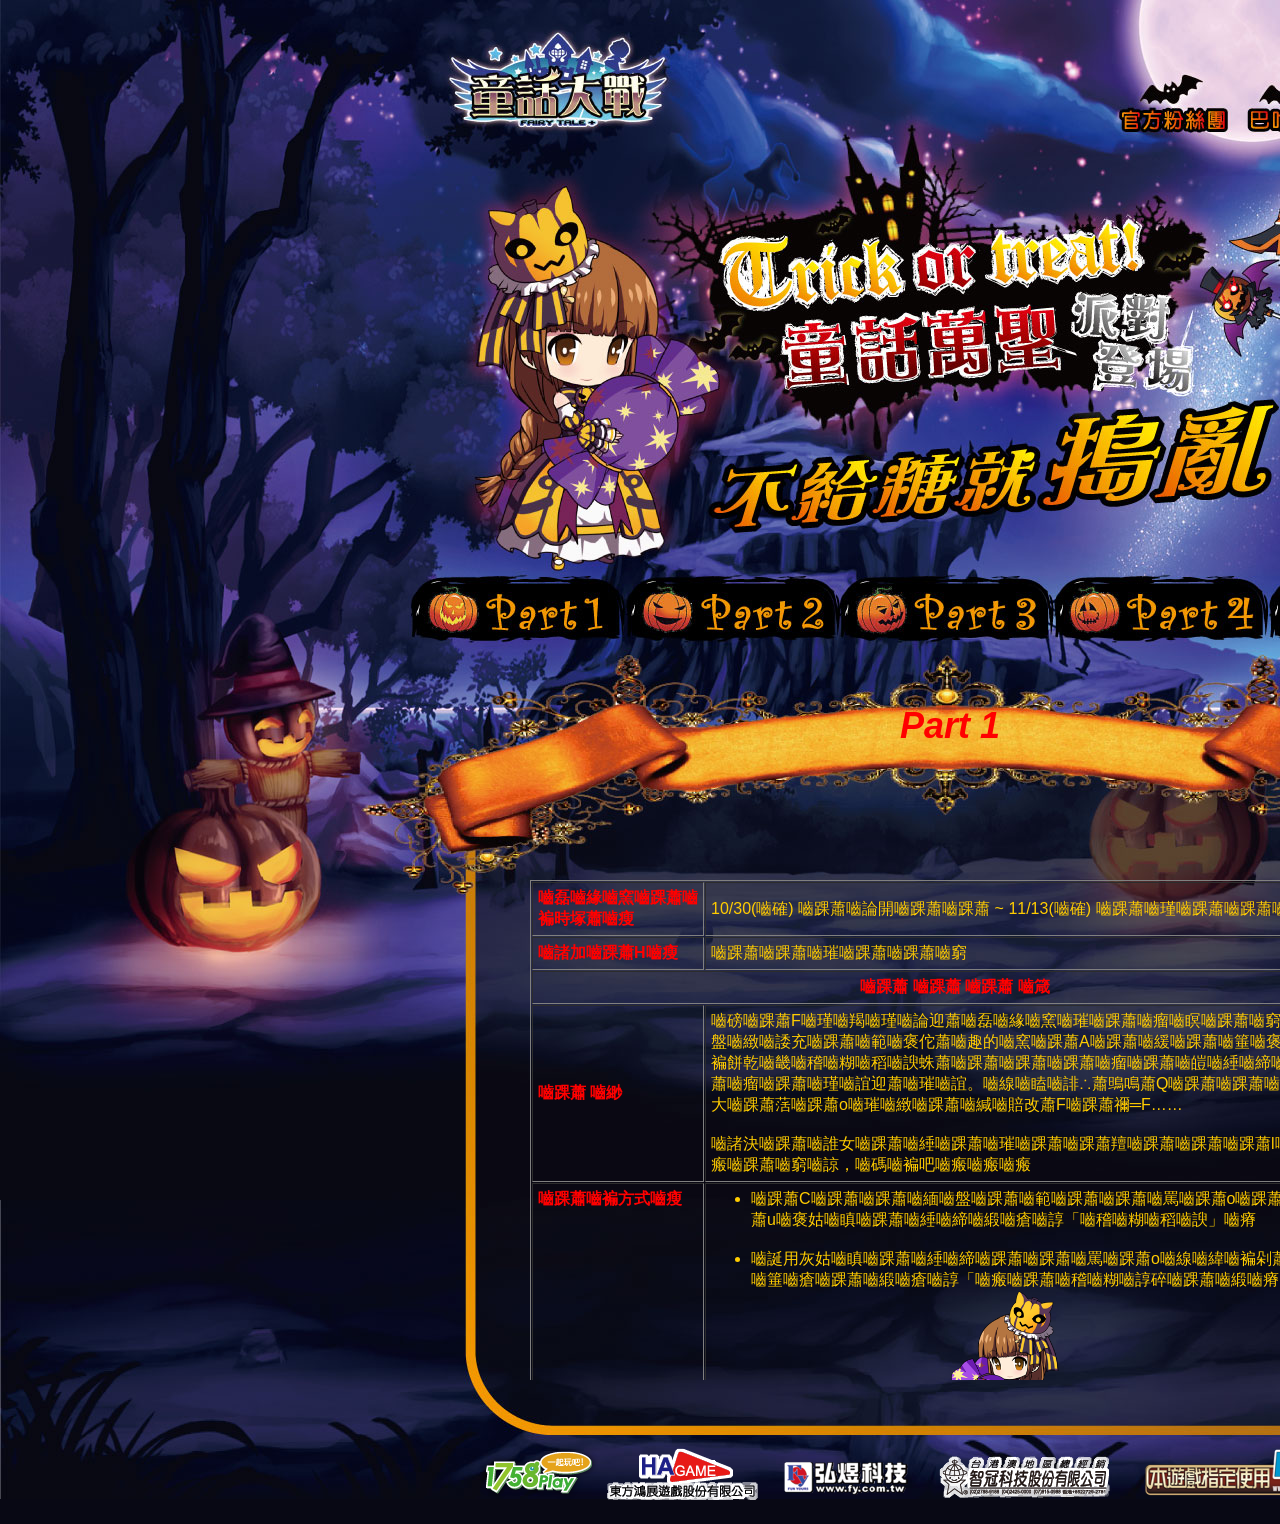
==== commit a3933093: "up new" ====
--- a/fairytale_Hallows/index_1.html
+++ b/fairytale_Hallows/index_1.html
@@ -1,249 +1,202 @@
-<!DOCTYPE HTML PUBLIC "-//W3C//DTD HTML 4.01 Transitional//EN" "http://www.w3.org/TR/html4/loose.dtd">
+
 <html>
 <head>
 <title>���ܸU�t����n��_Part 1</title>
-<meta http-equiv="Content-Type" content="text/html; charset=utf-8">
+
+<meta http-equiv="Content-Type" content="text/html; charset=big5">
 <style type="text/css">
-    #apDiv1 {
-        position: absolute;
-        left: 480px;
-        top: 860px;
-        width: 900px;
-        height: 250px;
-        z-index: 1;
-    }
-
-    body {
-        background-color: #080814;
-    }
-
-    body,
-    td,
-    th {
-        font-size: 16px;
-        color: #FC0;
-        font-family: "Arial Black", Gadget, sans-serif;
-    }
-
-    #apDiv1 table tbody tr td div table tbody tr .s2 p strong {
-        color: #F00;
-    }
-
-    #apDiv1 table tbody tr td div table tbody tr .s4 .s2 strong {
-        color: #F00;
-    }
-
-    #apDiv1 table tbody tr td div table tbody tr .s4 .s2 strong {
-        color: #800080;
-    }
-
-    #apDiv1 table tbody tr td div table tbody tr .s4 .s2 strong {
-        color: #FF0;
-    }
-
-    #apDiv1 table tbody tr td div table tbody tr .s2 p strong {
-        color: #800080;
-    }
-
-    #apDiv1 table tbody tr td div table tbody tr .s2 p strong {
-        color: #FF0080;
-    }
-
-    #apDiv1 table tbody tr td div table tbody tr .s2 p strong {
-        color: #800040;
-    }
-
-    #apDiv1 table tbody tr td div table tbody tr .s2 p strong {
-        color: #8000FF;
-    }
-
-    #apDiv1 table tbody tr td div table tbody tr .s2 p strong {
-        color: #A64DFF;
-    }
-
-    #apDiv1 table tbody tr td div table tbody tr .s4 p strong {
-        color: #F00;
-    }
-
-    #apDiv1 table tbody tr td div {
-        color: #FFF;
-    }
-
-    .s3 {
-        font-family: Verdana, Geneva, sans-serif;
-        font-size: 14px;
-        color: #F00;
-    }
-
-    #apDiv2 {
-        position: absolute;
-        left: 900px;
-        top: 681px;
-        width: 146px;
-        height: 50px;
-        z-index: 2;
-    }
-
-    #apDiv2 {
-        color: #F00;
-    }
-
-    #apDiv2 {
-        font-family: MS Serif, New York, serif;
-    }
-
-    #apDiv2 {
-        font-family: Arial Black, Gadget, sans-serif;
-    }
-
-    #apDiv2 {
-        font-family: Arial Black, Gadget, sans-serif;
-    }
-
-    #apDiv2 h1 em strong {
-        font-family: Arial Black, Gadget, sans-serif;
-    }
-
-    h1 {
-        font-size: 36px;
-        color: #F00;
-    }
-    </style>
+#apDiv1 {
+	position:absolute;
+	left:480px;
+	top:860px;
+	width:900px;
+	height:250px;
+	z-index:1;
+}
+body {
+	background-color: #080814;
+}
+body,td,th {
+	font-size: 16px;
+	color: #FC0;
+	font-family: "Arial Black", Gadget, sans-serif;
+}
+#apDiv1 table tbody tr td div table tbody tr .s2 p strong {
+	color: #F00;
+}
+#apDiv1 table tbody tr td div table tbody tr .s4 .s2 strong {
+	color: #F00;
+}
+#apDiv1 table tbody tr td div table tbody tr .s4 .s2 strong {
+	color: #800080;
+}
+#apDiv1 table tbody tr td div table tbody tr .s4 .s2 strong {
+	color: #FF0;
+}
+#apDiv1 table tbody tr td div table tbody tr .s2 p strong {
+	color: #800080;
+}
+#apDiv1 table tbody tr td div table tbody tr .s2 p strong {
+	color: #FF0080;
+}
+#apDiv1 table tbody tr td div table tbody tr .s2 p strong {
+	color: #800040;
+}
+#apDiv1 table tbody tr td div table tbody tr .s2 p strong {
+	color: #8000FF;
+}
+#apDiv1 table tbody tr td div table tbody tr .s2 p strong {
+	color: #A64DFF;
+}
+#apDiv1 table tbody tr td div table tbody tr .s4 p strong {
+	color: #F00;
+}
+#apDiv1 table tbody tr td div {
+	color: #FFF;
+}
+.s3 {
+	font-family: Verdana, Geneva, sans-serif;
+	font-size: 14px;
+	color: #F00;
+}
+#apDiv2 {
+	position:absolute;
+	left:900px;
+	top:681px;
+	width:146px;
+	height:50px;
+	z-index:2;
+}
+#apDiv2 {
+	color: #F00;
+}
+#apDiv2 {
+	font-family: MS Serif, New York, serif;
+}
+#apDiv2 {
+	font-family: Arial Black, Gadget, sans-serif;
+}
+#apDiv2 {
+	font-family: Arial Black, Gadget, sans-serif;
+}
+#apDiv2 h1 em strong {
+	font-family: Arial Black, Gadget, sans-serif;
+}
+h1 {
+	font-size: 36px;
+	color: #F00;
+}
+</style>
 </head>
-
 <body bgcolor="#FFFFFF" leftmargin="0" topmargin="0" marginwidth="0" marginheight="0">
-    <!-- ImageReady Slices (¸U¸t¸`¬¡°�Z�Z­¶01.ai) -->
-    <div id="apDiv1">
-        <TABLE width="1020" height="650" style="padding-bottom: 0px;" border="0" cellspacing="0" cellpadding="0">
-            <TBODY>
-                <TR>
-                    <TD height="0" style="padding-left: 10px;">
-                        <div style="overflow-x:hidden; width:870px; height:500px; margin:20px 30px 0px 30px;">
-                            <table width="850" border="1" align="center" cellpadding="5" cellspacing="1">
-                                <tbody>
-                                    <tr>
-                                        <td class="s4">
-                                            <p><strong>¸U¸t¸`¬¡°�Z�Z®�Z�Z¶¡¡G</strong></p>
-                                        </td>
-                                        <td class="s2">
-                                            <p>10/30(¤T) ºû­�Z�Z¶}¾÷«á ~ 11/13(¤T) ºû�Z�Z@°±¾÷¤î </p>
-                                        </td>
-                                    </tr>
-                                    <tr>
-                                        <td width="160" class="s4">
-                                            <p><strong>°�Z�Z¥[¹ï¶H¡G</strong> </p>
-                                        </td>
-                                        <td width="661" class="s2">
-                                            <p>¥þ¦øªA¾¹ª±®a </p>
-                                        </td>
-                                    </tr>
-                                    <tr>
-                                        <td colspan="2" class="s4">
-                                            <p align="center"><span class="s4"><strong>¬¡ °�Z�Z ¤º ®e</strong></span><br>
-                                            </p>
-                                        </td>
-                                    </tr>
-                                    <tr>
-                                        <td class="s4">
-                                            <p class="s4"><strong>±�Z�Z ­z</strong></p>
-                                        </td>
-                                        <td class="s2">
-                                            <p>¤S¨ì¤F¤@¦~¤@«�Z�Zªº¸U¸t¸`¡A¬°¤F»Pª±®a¤@°_¹L³o­�Z�Z¥Rº¡·d©�Z�Z¦³½ìªº¸`¤é¡A¨¯¼w�Z�Z¢�Z�Zi·�Z�Z³�Z�Z¤F«n¥�Z�Z»æ°®¡B�Z�Z]ªk�Z�Z_¥�Z�Zµ¥�Z�Z³´ºªºªF¦è©ñ¤J�Z�Zx¤l¸�Z�Z¡A¨�Z�Z´«¤F¤£¤@¼�Z�ZªºªA¸�Z�Z¡C¥u¬O°�Z�Z¡ã­ì¥»·Qµ¹ª±®a¤@­�Z�Z¤j�Z�Zå³�Z�Zªº¦o¡A«o¤£¤p¤�Z�Z§âªF¦è¿ò¥¢¤F&hellip;&hellip; <br>
-                                                <br>
-                                                ¸�Z�Z¨M¬ü¤�Z�Z¤kªº§x�Z�Zø¡A¤£¯�Z�Z¥�Z�Z»·�Z�Zý¤ý¤l¿W¦û¡Iª±®a­�Z�Z¡A¥X°�Z�Z§a¡I¡I¡I <br>
-                                            </p>
-                                        </td>
-                                    </tr>
-                                    <tr>
-                                        <td valign="top" class="s4">
-                                            <p class="s4"><strong>¬¡°�Z�Z¤è¦¡¡G</strong></p>
-                                        </td>
-                                        <td class="s2">
-                                            <ul>
-                                                <li>©ó¹C�Z�Z¸¤º³q¹L�Z�Zö¥d¦³¾÷·|�Z�Zò±o¬¡°�Z�Z¹D¨ã¡u¦�Z�Z©h®Qªº�Z�Zx¤l¡v¥H¤�Z�Z¡u�Z�Z]ªk�Z�Z_¥�Z�Z¡v¡C <br>
-                                                    <br>
-                                                </li>
-                                                <li>¨�Z�Z¥�Z�Z¦�Z�Z©h®Qªº�Z�Zx¤l¦³¾÷·|�Z�Zò±o¡u«n¥�Z�Z¨¯¼w�Z�Z¢�Z�Zi¸H¤ù¡v¥H¤�Z�Z¡u�Z�ZI¥�Z�Z�Z�Z]ªk´�Z�Z¸H¤ù¡v¡C<img src="images/pt1-1.png" alt="" width="109" height="170" hspace="200" border="0" align="middle"><br>
-                                                </li>
-                                                <li>±N¸H¤ù¦¬¶°»ô¥þ«á¡A¥i�Z�Zò±o­^¶¯¡u«n¥�Z�Z¨¯¼w�Z�Z¢�Z�Zi¡v¥H¤�Z�Z¡u�Z�ZI¥�Z�Z�Z�Z]ªk´�Z�Z¡v¡A¨�Z�Z¥�Z�Z�Z�ZI¥�Z�Z�Z�Z]ªk´�Z�Z¸�Z�Z¶}�Z�Z]ªk�Z�Z_¥�Z�Z¦³¾÷·|�Z�Zò±oµ}¦³¹D¨ã¡C </li>
-                                            </ul>
-                                            <p> <img src="images/pt1-2.png" width="151" height="168" hspace="230"></p>
-                                        </td>
-                                    </tr>
-                                    <tr>
-                                        <td valign="top" class="s4">
-                                            <p><strong>¹D¨ã»¡©ú¡G </strong></p>
-                                        </td>
-                                        <td class="s2">
-                                            <p><strong>¦�Z�Z©h®Qªº�Z�Zx¤l¡G</strong>¦³¾÷·|�Z�Zò±o¢á¡ã¢�Z�Z¯�Z�Z«n¥�Z�Z¨¯¼w�Z�Z¢�Z�Zi§I´«¨÷¸H¤ù¡B´c§@¼@©êªE¸H¤ù¡B¬P¤ë�Z�Z]¤k´U¸H¤ù¡B«�Z�Z�Z�ZFªA¸H¤ù¡B³±�Z�ZI¤p¤M¸H¤ù¡B�Z�ZI¥�Z�Z�Z�Z]ªk´�Z�Z¸H¤ù¡B«n¥�Z�Z»æ°®¨ä¤¤¤§¤@ </p>
-                                            <p><strong>�Z�Z]ªk�Z�Z_¥�Z�Z¡G</strong>»�Z�Z­n�Z�ZI¥�Z�Z�Z�Z]ªk´�Z�Z¤~¯�Z�Z¸�Z�Z¶}¡C¦³¾÷·|�Z�Zò±o«C¬õ·o³J¿}(SP)¡B«C¬õ·o³J¿}¡B°ê¤ý±j¤�Z�Z¨÷¡B°ê¤ý¦X¦¨¨÷¡B°ê¤ý¤�Z�Z¶¥¨÷¡B¸�Z�Z¹ê¤§�Z�Z�Z�Z¡B«n¥�Z�Z»æ°®³U¡B¾�Z�Z°«¤p³U¨ä¤¤¤§¤@ </p>
-                                            <p><span class="s2"><strong>¢á¡ã¢�Z�Z¯�Z�Z«n¥�Z�Z¨¯¼w�Z�Z¢�Z�Zi§I´«¨÷¸H¤ù¡G</strong></span>¦¬¶°5­�Z�Z¥i�Z�Zò±o¢á¡ã¢�Z�Z¯�Z�Z«n¥�Z�Z¨¯¼w�Z�Z¢�Z�Zi§I´«¨÷ </p>
-                                            <p><strong>´c§@¼@©êªE¸H¤ù¡G</strong>¾�Z�Z»¡»P«n¥�Z�Z¨¯¼w�Z�Z¢�Z�Zi¦³�Z�Zöªº¸H¤ù¡C¶°º¡¤T­�Z�Z¥i¦X¦¨´c§@¼@©êªE </p>
-                                            <p><strong>¬P¤ë�Z�Z]¤k´U¸H¤ù¡G</strong>¾�Z�Z»¡»P¤p�Z�Z]¤k¨¯¼w�Z�Z¢�Z�Zi¦³�Z�Zöªº¸H¤ù¡C¶°º¡¤T­�Z�Z¥i¦X¦¨¬P¤ë�Z�Z]¤k´U </p>
-                                            <p><strong>«�Z�Z�Z�ZFªA¸H¤ù¡G</strong>¾�Z�Z»¡»P«C¯T¤H¡®¬õ¦â«�Z�Z�Z�ZF¦³�Z�Zöªº¸H¤ù¡C¶°º¡¤T­�Z�Z¥i¦X¦¨«�Z�Z�Z�ZFªA </p>
-                                            <p><strong>³±�Z�ZI¤p¤M¸H¤ù¡G</strong>¾�Z�Z»¡»P¸U¸t»R·|°²­±¦³�Z�Zöªº¸H¤ù¡C¶°º¡¤T­�Z�Z¥i¦X¦¨³±�Z�ZI¤p¤M </p>
-                                            <p><strong>�Z�ZI¥�Z�Z�Z�Z]ªk´�Z�Z¸H¤ù¡G</strong>¾�Z�Z»¡»P�Z�ZI¥�Z�Z�Z�Z]ªk´�Z�Z¦³�Z�Zöªº¸H¤ù¡C¶°º¡5­�Z�Z¥i¦X¦¨�Z�ZI¥�Z�Z�Z�Z]ªk´�Z�Z </p>
-                                            <p><strong>«n¥�Z�Z»æ°®¡G</strong>¦�Z�Z©h®Q¿�Z�Z¤â¯N»sªº»æ°®¡C¨�Z�Z¥�Z�Z«á¥i«ì´_¯h³�Z�Z«�Z�Z20%</p>
-                                            <p><strong>«C¬õ·o³J¿}(SP)¡G</strong>¥s¥X·o³J¤G¤H²�Z�Zªº¿}ªG¡C¨�Z�Z¥�Z�Z«á¥i�Z�Zò±o¾�Z�Z¦³±M�Z�Z�Z�Z§�Z�Z¤§¢�Z�Z¯�Z�Z«C¯T¤H¡®¬õ¦â«�Z�Z�Z�ZF </p>
-                                            <p><strong>«C¬õ·o³J¿}¡G</strong>¥s¥X·o³J¤G¤H²�Z�Zªº¿}ªG¡C¨�Z�Z¥�Z�Z«á¥i�Z�Zò±o¢�Z�Z¯�Z�Z«C¯T¤H¡®¬õ¦â«�Z�Z�Z�ZF </p>
-                                            <p><strong>°ê¤ý±j¤�Z�Z¨÷¡G</strong>¾�Z�Z»¡¬O¦¨¬°°ê¤ý«e©�Z�Z¥²³�Z�Zªº¯µ±KªZ¾¹¡C¨�Z�Z¥�Z�Z«á¯�Z�Z´£¤�Z�Z¹D¨ã±j¤�Z�Zªº¦¨¥\¾÷²v¡C </p>
-                                            <p><strong>°ê¤ý¦X¦¨¨÷¡G</strong>¾�Z�Z»¡¬O¦¨¬°°ê¤ý«e©�Z�Z¥²³�Z�Zªº¯µ±KªZ¾¹¡C¨�Z�Z¥�Z�Z«á­^¶¯¯�Z�Z¤O¼�Z�Z­�Z�Z¯�Z�Z�Z�Zò±o¸û¤j´T«�Z�Zªº´£¤�Z�Z¡C </p>
-                                            <p><strong>°ê¤ý¤�Z�Z¶¥¨÷¡G</strong>¾�Z�Z»¡¬O¦¨¬°°ê¤ý«e©�Z�Z¥²³�Z�Zªº¯µ±KªZ¾¹¡C¨�Z�Z¥�Z�Z«á´£¤�Z�Z­^¶¯¶i¦æ¤�Z�Z¶¥ªº¦¨¥\²v¡A¥B¤�Z�Z¶¥¥¢±�Z�Z®�Z�Z³Q®ø¯�Z�Zªº­^¶¯¤£·|®ø¥¢¡C </p>
-                                            <p><strong>¸�Z�Z¹ê¤§�Z�Z�Z�Z¡G</strong>¹�Z�Z¤�Z�Zªº�Z�Z]�Z�Z�Z�Z¡A¥u­n³�Z�Z¤U´N·|�Z�Z�Z�Z¦¨¤@­�Z�Z¸�Z�Z¹ê¥¿ª½ªº¤H¡C¬~�Z�Zå®�Z�Z¨�Z�Z¥�Z�Z¦³¾÷·|¥i¥H¬~�Z�Zå¥X¯�Z�Z¤O§ó°ªªº­^¶¯ </p>
-                                            <p><strong>«n¥�Z�Z»æ°®³U¡G</strong>¥]¸�Z�Zºë¬üªº¤p³U¤l¡C¥i�Z�Zò±o«n¥�Z�Z»æ°®£A¢´ </p>
-                                            <p><strong>¾�Z�Z°«¤p³U¡G</strong>¥Rº¡¿@­§¾�Z�Z°«®ð®§ªº¤p³U¤l¡C¨�Z�Z¥�Z�Z«á¥i�Z�Zò±o¾�Z�Z°«ºë³q®�Z�Z£A¢°¢¯ </p>
-                                        </td>
-                                    </tr>
-                                </tbody>
-                            </table>
-                            <span class="s3"><br>
-                                ª`·N¨�Z�Z¶µ¡G
-                            </span>
-                            <ul>
-                                <li class="s3">°�Z�Z¥[¥»¬¡°�Z�Zª�Z�Z§¡¤F¸�Z�Z¤�Z�Z±µ¨ü¥D¿ì³æ¦ì©�Z�Z­q©w¤§¬¡°�Z�Z¿ìªk¤�Z�Z¹C�Z�Z¸³W«h¡A­Y¹H<br>
-                                    ¤�Z�Z¬�Z�Z�Z�Zö³W©w¡B´c·N¯}�Z�Za¹C�Z�Z¸¯´§�Z�Z©�Z�Z¼v�Z�ZT¥L¤H¤§±¡¨�Z�Z¡A¸g¬d�Z�Z�Z�Z�Z�Z�Z�Z¹êª�Z�Z¡A¥»¤½<br>
-                                    ¥q¦³�Z�Zv¨ú®ø¸�Z�Z°�Z�Z¥[ª�Z�Zªº¥ô¦ó�Z�Zv§Q¤�Z�Z¬¡°�Z�Z¸ê®æ¡C <br>
-                                </li>
-                                <li class="s3"><span class="s3">¬¡°�Z�Z´�Z�Z¶¡­Yµo¥�Z�Z¤£¥i§�Z�Z¤O¤§¦]¯�Z�Z¡A¥»¤½¥q«O¯d�Z�Z�Z�Z§ó©�Z�Z¤¤¤î¥»¬¡°�Z�Z®�Z�Z¶¡¡B¤º<br>
-                                        ®e¤§�Z�Zv§Q¡C</span></li>
-                            </ul>
-                        </div>
-                    </TD>
-                </TR>
-                <TR>
-                    <TD><a href="http://1758.1758play.com/Web"><br>
-                        </a></TD>
-                </TR>
-                <TR>
-                    <TD>&nbsp;</TD>
-                </TR>
-                <TR>
-                    <TD>&nbsp;</TD>
-                </TR>
-                <TR>
-                    <TD><a href="http://1758.1758play.com/Web"><img src="images/logo_01.png" width="121" height="72" border="0"></a><a href="http://www.hagame.net/"><img src="images/logo_02.png" width="168" height="72" border="0"></a><a href="http://www.fy.com.tw/"><img src="images/logo_03.png" width="156" height="72" border="0"></a><a href="http://www.soft-world.com/"><img src="images/logo_04.png" width="206" height="72" border="0"></a><a href="https://www.mycard520.com.tw/web5"><img src="images/logo_05.png" width="300" height="72" border="0"></a></TD>
-                </TR>
-                <TR>
-                    <TD>&nbsp;</TD>
-                </TR>
-            </TBODY>
-        </TABLE>
-    </div>
-    <dd>
-        <div id="apDiv2">
-            <h1><em><strong>Part 1</strong></em></h1>
-        </div>
-    </dd>
-    <img src="images/bp001.jpg" alt="" width="1920" height="1499" border="0" usemap="#Map">
-    <map name="Map"><area shape="rect" coords="1063,585,1261,635" href="index_4.html" target="_top"><area shape="rect" coords="849,584,1041,636" href="index_3.html" target="_top"><area shape="rect" coords="636,586,825,634" href="index_2.html" target="_top">
-        <area shape="rect" coords="427,587,610,633" href="index_1.html" target="_top">
-        <area shape="rect" coords="439,32,673,129" href="http://ft.1758play.com/event/201305/" target="_parent">
-        <area shape="rect" coords="1112,72,1231,137" href="https://www.facebook.com/1758ft?ref=ts&fref=ts" target="_parent">
-        <area shape="rect" coords="1238,72,1348,137" href="http://forum.gamer.com.tw/A.php?bsn=24185" target="_parent">
-        <area shape="rect" coords="1358,72,1473,137" href="http://www.gamebase.com.tw/forum/69508/portal" target="_parent">
-        <area shape="rect" coords="1284,588,1469,632" href="index_5.html" target="_top">
-    </map>
-    <!-- End ImageReady Slices -->
+<!-- ImageReady Slices (�U�t�`���ʭ�01.ai) -->
+<div id="apDiv1">
+  <TABLE width="1020" height="650" style="padding-bottom: 0px;" border="0" 
+cellspacing="0" cellpadding="0">
+    <TBODY>
+      <TR>
+        <TD height="0" style="padding-left: 10px;"><div style="overflow-x:hidden; width:870px; height:500px; margin:20px 30px 0px 30px;">
+          <table width="850" border="1" align="center" cellpadding="5" cellspacing="1">
+            <tbody>
+              <tr>
+                <td class="s4"><p><strong>�U�t�`���ʮɶ��G</strong></p></td>
+                <td class="s2"><p>10/30(�T) ���׶}���� ~ 11/13(�T) ���@������ </p></td>
+              </tr>
+              <tr>
+                <td width="160" class="s4"><p><strong>�ѥ[��H�G</strong> </p></td>
+                <td width="661" class="s2"><p>�����A�����a </p></td>
+              </tr>
+              <tr>
+                <td colspan="2" class="s4"><p align="center"><span class="s4"><strong>�� �� �� �e</strong></span><br>
+                </p></td>
+              </tr>
+              <tr>
+                <td class="s4"><p class="s4"><strong>�� �z</strong></p></td>
+                <td class="s2"><p>�S��F�@�~�@�ת��U�t�`�A���F�P���a�@�_�L�o�ӥR���d�Ǧ��쪺�`��A���w���i�ǳƤF�n�ʻ氮�B�]�k�_�۵��������F���J�x�l�̡A�ô��F���@�˪��A�ˡC�u�O�ڡ�쥻�Q�����a�@�Ӥj��ߪ��o�A�o���p�ߧ�F��򥢤F&hellip;&hellip; <br>
+                  <br>
+                  �ѨM���֤k���x���A����û������l�W���I���a�̡A�X�ʧa�I�I�I <br>
+                </p></td>
+              </tr>
+              <tr>
+                <td valign="top" class="s4"><p class="s4"><strong>���ʤ覡�G</strong></p></td>
+                <td class="s2"><ul>
+                  <li>��C�����q�L���d�����|��o���ʹD��u�ǩh�Q���x�l�v�H�Ρu�]�k�_�ۡv�C <br>
+                    <br>
+                  </li>
+                  <li>�ϥΦǩh�Q���x�l�����|��o�u�n�ʨ��w���i�H���v�H�Ρu�I���]�k�θH���v�C<img src="images/pt1-1.png" alt="" width="109" height="170" hspace="200" border="0" align="middle"><br>
+                  </li>
+                  <li>�N�H�����������A�i��o�^���u�n�ʨ��w���i�v�H�Ρu�I���]�k�Ρv�A�ϥ��I���]�k�θѶ}�]�k�_�ۦ����|��o�}���D��C </li>
+                  </ul>
+                  <p> <img src="images/pt1-2.png" width="151" height="168" hspace="230"></p></td>
+              </tr>
+              <tr>
+                <td valign="top" class="s4"><p><strong>�D�㻡���G </strong></p></td>
+                <td class="s2"><p><strong>�ǩh�Q���x�l�G</strong>�����|��o���үūn�ʨ��w���i�I�����H���B�c�@�@��E�H���B�P���]�k�U�H���B���F�A�H���B���I�p�M�H���B�I���]�k�θH���B�n�ʻ氮�䤤���@ </p>
+                  <p><strong>�]�k�_�ۡG</strong>�ݭn�I���]�k�Τ~��Ѷ}�C�����|��o�C���o�J�}(SP)�B�C���o�J�}�B����j�ƨ��B����X�����B����ɶ����B�۹ꤧ�ġB�n�ʻ氮�U�B�԰��p�U�䤤���@ </p>
+                  <p><span class="s2"><strong>���үūn�ʨ��w���i�I�����H���G</strong></span>����5�ӥi��o���үūn�ʨ��w���i�I���� </p>
+                  <p><strong>�c�@�@��E�H���G</strong>�ڻ��P�n�ʨ��w���i�������H���C�����T�ӥi�X���c�@�@��E </p>
+                  <p><strong>�P���]�k�U�H���G</strong>�ڻ��P�p�]�k���w���i�������H���C�����T�ӥi�X���P���]�k�U </p>
+                  <p><strong>���F�A�H���G</strong>�ڻ��P�C�T�H��������F�������H���C�����T�ӥi�X�����F�A </p>
+                  <p><strong>���I�p�M�H���G</strong>�ڻ��P�U�t�R�|�����������H���C�����T�ӥi�X�����I�p�M </p>
+                  <p><strong>�I���]�k�θH���G</strong>�ڻ��P�I���]�k�Φ������H���C����5�ӥi�X���I���]�k�� </p>
+                  <p><strong>�n�ʻ氮�G</strong>�ǩh�Q�ˤ�N�s���氮�C�ϥΫ�i��_�h�ҫ�20%</p>
+                  <p><strong>�C���o�J�}(SP)�G</strong>�s�X�o�J�G�H�ժ��}�G�C�ϥΫ�i��o�֦��M�ݧޤ��ѯūC�T�H��������F </p>
+                  <p><strong>�C���o�J�}�G</strong>�s�X�o�J�G�H�ժ��}�G�C�ϥΫ�i��o�ѯūC�T�H��������F </p>
+                  <p><strong>����j�ƨ��G</strong>�ڻ��O��������e�ҥ��ƪ����K�Z���C�ϥΫ�ഡZ��ɹD��j�ƪ����\���v�C </p>
+                  <p><strong>����X�����G</strong>�ڻ��O��������e�ҥ��ƪ����K�Z���C�ϥΫ�^����O�ƭȯ���o���j�T�ת����ɡC </p>
+                  <p><strong>����ɶ����G</strong>�ڻ��O��������e�ҥ��ƪ����K�Z���C�ϥΫᴣ�ɭ^���i��ɶ������\�v�A�B�ɶ����ѮɳQ���Ӫ��^�����|�����C </p>
+                  <p><strong>�۹ꤧ�ġG</strong>�ڤ۪��]�ġA�u�n�ܤU�N�|�ܦ��@�Ӹ۹꥿�����H�C�~��ɨϥΦ����|�i�H�~��X��O�󰪪��^�� </p>
+                  <p><strong>�n�ʻ氮�U�G</strong>�]�˺�����p�U�l�C�i��o�n�ʻ氮�A�� </p>
+                  <p><strong>�԰��p�U�G</strong>�R���@���԰��𮧪��p�U�l�C�ϥΫ�i��o�԰���q�ѣA���� </p></td>
+              </tr>
+            </tbody>
+          </table>
+          <span class="s3"><br>
+          �`�N�ƶ��G 
+          
+          </span>
+          <ul>
+            <li class="s3">�ѥ[�����ʪ̧��F�Ѥα����D����ҭq�w�����ʿ�k�ιC���W�h�A�Y�H<br>
+              �Ϭ����W�w�B�c�N�}�a�C�����ǩμv�T�L�H�����ơA�g�d���ݹ�̡A����<br>
+              �q���v�����Ӱѥ[�̪�����v�Q�ά��ʸ��C              <br>
+            </li>
+            <li class="s3"><span class="s3">���ʴ����Y�o�ͤ��i�ܤO���]���A�����q�O�d�ܧ�Τ�����ʮɶ��B��<br>
+              �e���v�Q�C</span></li>
+          </ul>
+        </div></TD>
+      </TR>
+      <TR>
+        <TD><a href="http://1758.1758play.com/Web"><br>
+        </a></TD>
+      </TR>
+      <TR>
+        <TD>&nbsp;</TD>
+      </TR>
+      <TR>
+        <TD>&nbsp;</TD>
+      </TR>
+      <TR>
+        <TD><a href="http://1758.1758play.com/Web"><img src="images/logo_01.png" width="121" height="72" border="0"></a><a href="http://www.hagame.net/"><img src="images/logo_02.png" width="168" height="72" border="0"></a><a href="http://www.fy.com.tw/"><img src="images/logo_03.png" width="156" height="72" border="0"></a><a href="http://www.soft-world.com/"><img src="images/logo_04.png" width="206" height="72" border="0"></a><a href="https://www.mycard520.com.tw/web5"><img src="images/logo_05.png" width="300" height="72" border="0"></a></TD>
+      </TR>
+      <TR>
+        <TD>&nbsp;</TD>
+      </TR>
+    </TBODY>
+  </TABLE>
+</div>
+<dd>
+  <div id="apDiv2">
+    <h1><em><strong>Part 1</strong></em></h1>
+</div></dd>
+<img src="images/bp001.jpg" alt="" width="1920" height="1499" border="0" usemap="#Map">
+<map name="Map"><area shape="rect" coords="1063,585,1261,635" href="index_4.html" target="_top"><area shape="rect" coords="849,584,1041,636" href="index_3.html" target="_top"><area shape="rect" coords="636,586,825,634" href="index_2.html" target="_top">
+  <area shape="rect" coords="427,587,610,633" href="index_1.html" target="_top">
+  <area shape="rect" coords="439,32,673,129" href="http://ft.1758play.com/event/201305/" target="_parent">
+  <area shape="rect" coords="1112,72,1231,137" href="https://www.facebook.com/1758ft?ref=ts&fref=ts" target="_parent">
+  <area shape="rect" coords="1238,72,1348,137" href="http://forum.gamer.com.tw/A.php?bsn=24185" target="_parent">
+  <area shape="rect" coords="1358,72,1473,137" href="http://www.gamebase.com.tw/forum/69508/portal" target="_parent">
+  <area shape="rect" coords="1284,588,1469,632" href="index_5.html" target="_top">
+</map>
+<!-- End ImageReady Slices -->
 </body>
-
 </html>
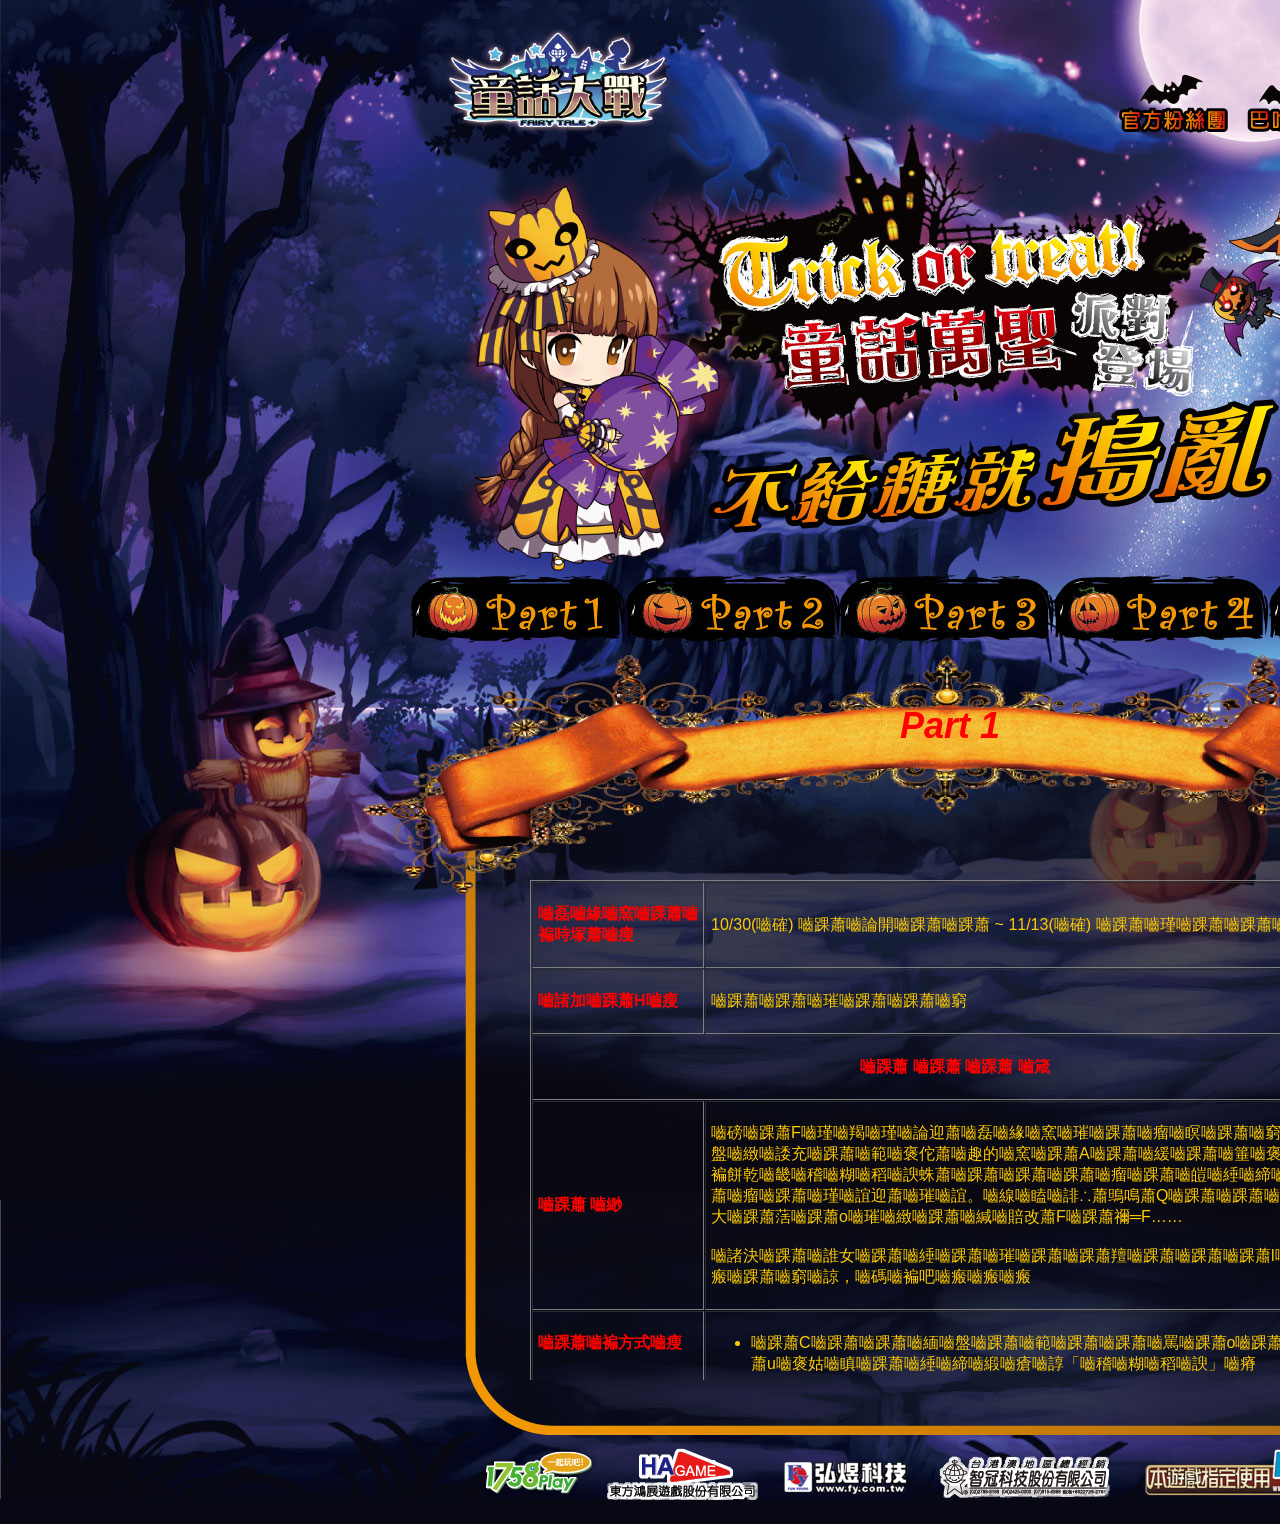
==== commit 12772034: "up1" ====
--- a/fairytale_Hallows/index_1.html
+++ b/fairytale_Hallows/index_1.html
@@ -1,9 +1,9 @@
-
+<!DOCTYPE HTML PUBLIC "-//W3C//DTD HTML 4.01 Transitional//EN" "http://www.w3.org/TR/html4/loose.dtd">
 <html>
 <head>
-<title>���ܸU�t����n��_Part 1</title>
+<title>童話萬聖派對登場_Part 1</title>
 
-<meta http-equiv="Content-Type" content="text/html; charset=big5">
+<meta http-equiv="Content-Type" content="text/html; charset=utf-8">
 <style type="text/css">
 #apDiv1 {
 	position:absolute;
@@ -89,7 +89,7 @@
 </style>
 </head>
 <body bgcolor="#FFFFFF" leftmargin="0" topmargin="0" marginwidth="0" marginheight="0">
-<!-- ImageReady Slices (�U�t�`���ʭ�01.ai) -->
+<!-- ImageReady Slices (嚙磊嚙緣嚙窯嚙踝蕭嚙褊哨蕭01.ai) -->
 <div id="apDiv1">
   <TABLE width="1020" height="650" style="padding-bottom: 0px;" border="0" 
 cellspacing="0" cellpadding="0">
@@ -99,69 +99,69 @@
           <table width="850" border="1" align="center" cellpadding="5" cellspacing="1">
             <tbody>
               <tr>
-                <td class="s4"><p><strong>�U�t�`���ʮɶ��G</strong></p></td>
-                <td class="s2"><p>10/30(�T) ���׶}���� ~ 11/13(�T) ���@������ </p></td>
-              </tr>
-              <tr>
-                <td width="160" class="s4"><p><strong>�ѥ[��H�G</strong> </p></td>
-                <td width="661" class="s2"><p>�����A�����a </p></td>
-              </tr>
-              <tr>
-                <td colspan="2" class="s4"><p align="center"><span class="s4"><strong>�� �� �� �e</strong></span><br>
+                <td class="s4"><p><strong>嚙磊嚙緣嚙窯嚙踝蕭嚙褊時塚蕭嚙瘦</strong></p></td>
+                <td class="s2"><p>10/30(嚙確) 嚙踝蕭嚙論開嚙踝蕭嚙踝蕭 ~ 11/13(嚙確) 嚙踝蕭嚙瑾嚙踝蕭嚙踝蕭嚙踝蕭 </p></td>
+              </tr>
+              <tr>
+                <td width="160" class="s4"><p><strong>嚙諸加嚙踝蕭H嚙瘦</strong> </p></td>
+                <td width="661" class="s2"><p>嚙踝蕭嚙踝蕭嚙璀嚙踝蕭嚙踝蕭嚙窮 </p></td>
+              </tr>
+              <tr>
+                <td colspan="2" class="s4"><p align="center"><span class="s4"><strong>嚙踝蕭 嚙踝蕭 嚙踝蕭 嚙箴</strong></span><br>
                 </p></td>
               </tr>
               <tr>
-                <td class="s4"><p class="s4"><strong>�� �z</strong></p></td>
-                <td class="s2"><p>�S��F�@�~�@�ת��U�t�`�A���F�P���a�@�_�L�o�ӥR���d�Ǧ��쪺�`��A���w���i�ǳƤF�n�ʻ氮�B�]�k�_�۵��������F���J�x�l�̡A�ô��F���@�˪��A�ˡC�u�O�ڡ�쥻�Q�����a�@�Ӥj��ߪ��o�A�o���p�ߧ�F��򥢤F&hellip;&hellip; <br>
+                <td class="s4"><p class="s4"><strong>嚙踝蕭 嚙緲</strong></p></td>
+                <td class="s2"><p>嚙磅嚙踝蕭F嚙瑾嚙羯嚙瑾嚙論迎蕭嚙磊嚙緣嚙窯嚙璀嚙踝蕭嚙瘤嚙瞑嚙踝蕭嚙窮嚙瑾嚙稻嚙盤嚙緻嚙諉充嚙踝蕭嚙範嚙褒佗蕭嚙趣的嚙窯嚙踝蕭A嚙踝蕭嚙緩嚙踝蕭嚙箠嚙褒備了嚙緯嚙褊餅乾嚙畿嚙稽嚙糊嚙稻嚙諛蛛蕭嚙踝蕭嚙踝蕭嚙踝蕭嚙瘤嚙踝蕭嚙皚嚙綞嚙締嚙諒，嚙衛湛蕭嚙瘤嚙踝蕭嚙瑾嚙誼迎蕭嚙璀嚙誼。嚙線嚙瞌嚙誹∴蕭鴠鳴蕭Q嚙踝蕭嚙踝蕭嚙窮嚙瑾嚙諉大嚙踝蕭萿嚙踝蕭o嚙璀嚙緻嚙踝蕭嚙緘嚙賠改蕭F嚙踝蕭禰═F&hellip;&hellip; <br>
                   <br>
-                  �ѨM���֤k���x���A����û������l�W���I���a�̡A�X�ʧa�I�I�I <br>
+                  嚙諸決嚙踝蕭嚙誰女嚙踝蕭嚙綞嚙踝蕭嚙璀嚙踝蕭嚙踝蕭羶嚙踝蕭嚙踝蕭嚙踝蕭l嚙磕嚙踝蕭嚙瘢嚙踝蕭嚙窮嚙諒，嚙碼嚙褊吧嚙瘢嚙瘢嚙瘢 <br>
                 </p></td>
               </tr>
               <tr>
-                <td valign="top" class="s4"><p class="s4"><strong>���ʤ覡�G</strong></p></td>
+                <td valign="top" class="s4"><p class="s4"><strong>嚙踝蕭嚙褊方式嚙瘦</strong></p></td>
                 <td class="s2"><ul>
-                  <li>��C�����q�L���d�����|��o���ʹD��u�ǩh�Q���x�l�v�H�Ρu�]�k�_�ۡv�C <br>
+                  <li>嚙踝蕭C嚙踝蕭嚙踝蕭嚙緬嚙盤嚙踝蕭嚙範嚙踝蕭嚙踝蕭嚙罵嚙踝蕭o嚙踝蕭嚙褊道嚙踝蕭u嚙褒姑嚙瞋嚙踝蕭嚙綞嚙締嚙緞嚙瘡嚙諄「嚙稽嚙糊嚙稻嚙諛」嚙瘠 <br>
                     <br>
                   </li>
-                  <li>�ϥΦǩh�Q���x�l�����|��o�u�n�ʨ��w���i�H���v�H�Ρu�I���]�k�θH���v�C<img src="images/pt1-1.png" alt="" width="109" height="170" hspace="200" border="0" align="middle"><br>
+                  <li>嚙誕用灰姑嚙瞋嚙踝蕭嚙綞嚙締嚙踝蕭嚙踝蕭嚙罵嚙踝蕭o嚙線嚙緯嚙褊剁蕭嚙緩嚙踝蕭嚙箠嚙瘡嚙踝蕭嚙緞嚙瘡嚙諄「嚙瘢嚙踝蕭嚙稽嚙糊嚙諄碎嚙踝蕭嚙緞嚙瘠<img src="images/pt1-1.png" alt="" width="109" height="170" hspace="200" border="0" align="middle"><br>
                   </li>
-                  <li>�N�H�����������A�i��o�^���u�n�ʨ��w���i�v�H�Ρu�I���]�k�Ρv�A�ϥ��I���]�k�θѶ}�]�k�_�ۦ����|��o�}���D��C </li>
+                  <li>嚙瞇嚙瘡嚙踝蕭嚙踝蕭嚙踝蕭嚙踝蕭嚙踝蕭嚙璀嚙箠嚙踝蕭o嚙稷嚙踝蕭嚙線嚙緯嚙褊剁蕭嚙緩嚙踝蕭嚙箠嚙緞嚙瘡嚙諄「嚙瘢嚙踝蕭嚙稽嚙糊嚙諄」嚙璀嚙誕伐蕭嚙瘢嚙踝蕭嚙稽嚙糊嚙諄解開嚙稽嚙糊嚙稻嚙諛佗蕭嚙踝蕭嚙罵嚙踝蕭o嚙罷嚙踝蕭嚙瘩嚙踝蕭C </li>
                   </ul>
                   <p> <img src="images/pt1-2.png" width="151" height="168" hspace="230"></p></td>
               </tr>
               <tr>
-                <td valign="top" class="s4"><p><strong>�D�㻡���G </strong></p></td>
-                <td class="s2"><p><strong>�ǩh�Q���x�l�G</strong>�����|��o���үūn�ʨ��w���i�I�����H���B�c�@�@��E�H���B�P���]�k�U�H���B���F�A�H���B���I�p�M�H���B�I���]�k�θH���B�n�ʻ氮�䤤���@ </p>
-                  <p><strong>�]�k�_�ۡG</strong>�ݭn�I���]�k�Τ~��Ѷ}�C�����|��o�C���o�J�}(SP)�B�C���o�J�}�B����j�ƨ��B����X�����B����ɶ����B�۹ꤧ�ġB�n�ʻ氮�U�B�԰��p�U�䤤���@ </p>
-                  <p><span class="s2"><strong>���үūn�ʨ��w���i�I�����H���G</strong></span>����5�ӥi��o���үūn�ʨ��w���i�I���� </p>
-                  <p><strong>�c�@�@��E�H���G</strong>�ڻ��P�n�ʨ��w���i�������H���C�����T�ӥi�X���c�@�@��E </p>
-                  <p><strong>�P���]�k�U�H���G</strong>�ڻ��P�p�]�k���w���i�������H���C�����T�ӥi�X���P���]�k�U </p>
-                  <p><strong>���F�A�H���G</strong>�ڻ��P�C�T�H��������F�������H���C�����T�ӥi�X�����F�A </p>
-                  <p><strong>���I�p�M�H���G</strong>�ڻ��P�U�t�R�|�����������H���C�����T�ӥi�X�����I�p�M </p>
-                  <p><strong>�I���]�k�θH���G</strong>�ڻ��P�I���]�k�Φ������H���C����5�ӥi�X���I���]�k�� </p>
-                  <p><strong>�n�ʻ氮�G</strong>�ǩh�Q�ˤ�N�s���氮�C�ϥΫ�i��_�h�ҫ�20%</p>
-                  <p><strong>�C���o�J�}(SP)�G</strong>�s�X�o�J�G�H�ժ��}�G�C�ϥΫ�i��o�֦��M�ݧޤ��ѯūC�T�H��������F </p>
-                  <p><strong>�C���o�J�}�G</strong>�s�X�o�J�G�H�ժ��}�G�C�ϥΫ�i��o�ѯūC�T�H��������F </p>
-                  <p><strong>����j�ƨ��G</strong>�ڻ��O��������e�ҥ��ƪ����K�Z���C�ϥΫ�ഡZ��ɹD��j�ƪ����\���v�C </p>
-                  <p><strong>����X�����G</strong>�ڻ��O��������e�ҥ��ƪ����K�Z���C�ϥΫ�^����O�ƭȯ���o���j�T�ת����ɡC </p>
-                  <p><strong>����ɶ����G</strong>�ڻ��O��������e�ҥ��ƪ����K�Z���C�ϥΫᴣ�ɭ^���i��ɶ������\�v�A�B�ɶ����ѮɳQ���Ӫ��^�����|�����C </p>
-                  <p><strong>�۹ꤧ�ġG</strong>�ڤ۪��]�ġA�u�n�ܤU�N�|�ܦ��@�Ӹ۹꥿�����H�C�~��ɨϥΦ����|�i�H�~��X��O�󰪪��^�� </p>
-                  <p><strong>�n�ʻ氮�U�G</strong>�]�˺�����p�U�l�C�i��o�n�ʻ氮�A�� </p>
-                  <p><strong>�԰��p�U�G</strong>�R���@���԰��𮧪��p�U�l�C�ϥΫ�i��o�԰���q�ѣA���� </p></td>
+                <td valign="top" class="s4"><p><strong>嚙瘩嚙賬說嚙踝蕭嚙瘦 </strong></p></td>
+                <td class="s2"><p><strong>嚙褒姑嚙瞋嚙踝蕭嚙綞嚙締嚙瘦</strong>嚙踝蕭嚙踝蕭嚙罵嚙踝蕭o嚙踝蕭嚙課級南嚙褊剁蕭嚙緩嚙踝蕭嚙箠嚙瘢嚙踝蕭嚙踝蕭嚙瘡嚙踝蕭嚙畿嚙箱嚙瑾嚙瑾嚙踝蕭E嚙瘡嚙踝蕭嚙畿嚙瞑嚙踝蕭嚙稽嚙糊嚙磊嚙瘡嚙踝蕭嚙畿嚙踝蕭嚙瘤嚙璀嚙瘡嚙踝蕭嚙畿嚙踝蕭嚙瘢嚙緘嚙瞎嚙瘡嚙踝蕭嚙畿嚙瘢嚙踝蕭嚙稽嚙糊嚙諄碎嚙踝蕭嚙畿嚙緯嚙褊餅乾嚙賭中嚙踝蕭嚙瑾 </p>
+                  <p><strong>嚙稽嚙糊嚙稻嚙諛：</strong>嚙豎要嚙瘢嚙踝蕭嚙稽嚙糊嚙諄才嚙踝蕭捅}嚙瘠嚙踝蕭嚙踝蕭嚙罵嚙踝蕭o嚙瘠嚙踝蕭嚙緻嚙皚嚙罷(SP)嚙畿嚙瘠嚙踝蕭嚙緻嚙皚嚙罷嚙畿嚙踝蕭嚙踝蕭j嚙複剁蕭嚙畿嚙踝蕭嚙踝蕭X嚙踝蕭嚙踝蕭嚙畿嚙踝蕭嚙踝蕭伅嚙踝蕭嚙踝蕭B嚙諛實之嚙衝、嚙緯嚙褊餅乾嚙磊嚙畿嚙諂堆蕭嚙緘嚙磊嚙賭中嚙踝蕭嚙瑾 </p>
+                  <p><span class="s2"><strong>嚙踝蕭嚙課級南嚙褊剁蕭嚙緩嚙踝蕭嚙箠嚙瘢嚙踝蕭嚙踝蕭嚙瘡嚙踝蕭嚙瘦</strong></span>嚙踝蕭嚙踝蕭5嚙諉可嚙踝蕭o嚙踝蕭嚙課級南嚙褊剁蕭嚙緩嚙踝蕭嚙箠嚙瘢嚙踝蕭嚙踝蕭 </p>
+                  <p><strong>嚙箱嚙瑾嚙瑾嚙踝蕭E嚙瘡嚙踝蕭嚙瘦</strong>嚙誹鳴蕭嚙瞑嚙緯嚙褊剁蕭嚙緩嚙踝蕭嚙箠嚙踝蕭嚙踝蕭嚙踝蕭嚙瘡嚙踝蕭嚙瘠嚙踝蕭嚙踝蕭嚙確嚙諉可嚙碼嚙踝蕭嚙箱嚙瑾嚙瑾嚙踝蕭E </p>
+                  <p><strong>嚙瞑嚙踝蕭嚙稽嚙糊嚙磊嚙瘡嚙踝蕭嚙瘦</strong>嚙誹鳴蕭嚙瞑嚙緘嚙稽嚙糊嚙踝蕭嚙緩嚙踝蕭嚙箠嚙踝蕭嚙踝蕭嚙踝蕭嚙瘡嚙踝蕭嚙瘠嚙踝蕭嚙踝蕭嚙確嚙諉可嚙碼嚙踝蕭嚙瞑嚙踝蕭嚙稽嚙糊嚙磊 </p>
+                  <p><strong>嚙踝蕭嚙瘤嚙璀嚙瘡嚙踝蕭嚙瘦</strong>嚙誹鳴蕭嚙瞑嚙瘠嚙確嚙瘡嚙踝蕭嚙踝蕭嚙踝蕭嚙踝蕭F嚙踝蕭嚙踝蕭嚙踝蕭嚙瘡嚙踝蕭嚙瘠嚙踝蕭嚙踝蕭嚙確嚙諉可嚙碼嚙踝蕭嚙踝蕭嚙瘤嚙璀 </p>
+                  <p><strong>嚙踝蕭嚙瘢嚙緘嚙瞎嚙瘡嚙踝蕭嚙瘦</strong>嚙誹鳴蕭嚙瞑嚙磊嚙緣嚙磋嚙罵嚙踝蕭嚙踝蕭嚙踝蕭嚙踝蕭嚙踝蕭嚙瘡嚙踝蕭嚙瘠嚙踝蕭嚙踝蕭嚙確嚙諉可嚙碼嚙踝蕭嚙踝蕭嚙瘢嚙緘嚙瞎 </p>
+                  <p><strong>嚙瘢嚙踝蕭嚙稽嚙糊嚙諄碎嚙踝蕭嚙瘦</strong>嚙誹鳴蕭嚙瞑嚙瘢嚙踝蕭嚙稽嚙糊嚙諄佗蕭嚙踝蕭嚙踝蕭嚙瘡嚙踝蕭嚙瘠嚙踝蕭嚙踝蕭5嚙諉可嚙碼嚙踝蕭嚙瘢嚙踝蕭嚙稽嚙糊嚙踝蕭 </p>
+                  <p><strong>嚙緯嚙褊餅乾嚙瘦</strong>嚙褒姑嚙瞋嚙誼歹蕭N嚙編嚙踝蕭嚙賣乾嚙瘠嚙誕用恬蕭i嚙踝蕭_嚙篁嚙課恬蕭20%</p>
+                  <p><strong>嚙瘠嚙踝蕭嚙緻嚙皚嚙罷(SP)嚙瘦</strong>嚙編嚙碼嚙緻嚙皚嚙瘦嚙瘡嚙調迎蕭嚙罷嚙瘦嚙瘠嚙誕用恬蕭i嚙踝蕭o嚙誰佗蕭嚙瞎嚙豎技歹蕭嚙諸級青嚙確嚙瘡嚙踝蕭嚙踝蕭嚙踝蕭嚙踝蕭F </p>
+                  <p><strong>嚙瘠嚙踝蕭嚙緻嚙皚嚙罷嚙瘦</strong>嚙編嚙碼嚙緻嚙皚嚙瘦嚙瘡嚙調迎蕭嚙罷嚙瘦嚙瘠嚙誕用恬蕭i嚙踝蕭o嚙諸級青嚙確嚙瘡嚙踝蕭嚙踝蕭嚙踝蕭嚙踝蕭F </p>
+                  <p><strong>嚙踝蕭嚙踝蕭j嚙複剁蕭嚙瘦</strong>嚙誹鳴蕭嚙瞌嚙踝蕭嚙踝蕭嚙踝蕭嚙踝蕭e嚙課伐蕭嚙複迎蕭嚙踝蕭嚙皺嚙稿嚙踝蕭嚙瘠嚙誕用恬蕭鉥＿蕭伄D嚙踝蕭j嚙複迎蕭嚙踝蕭嚙穀嚙踝蕭嚙緞嚙瘠 </p>
+                  <p><strong>嚙踝蕭嚙踝蕭X嚙踝蕭嚙踝蕭嚙瘦</strong>嚙誹鳴蕭嚙瞌嚙踝蕭嚙踝蕭嚙踝蕭嚙踝蕭e嚙課伐蕭嚙複迎蕭嚙踝蕭嚙皺嚙稿嚙踝蕭嚙瘠嚙誕用恬蕭^嚙踝蕭嚙踝蕭O嚙複值荔蕭嚙踝蕭o嚙踝蕭嚙篌嚙確嚙論迎蕭嚙踝蕭嚙褕。 </p>
+                  <p><strong>嚙踝蕭嚙踝蕭伅嚙踝蕭嚙踝蕭G</strong>嚙誹鳴蕭嚙瞌嚙踝蕭嚙踝蕭嚙踝蕭嚙踝蕭e嚙課伐蕭嚙複迎蕭嚙踝蕭嚙皺嚙稿嚙踝蕭嚙瘠嚙誕用後提嚙褕英嚙踝蕭嚙箠嚙踝蕭伅嚙踝蕭嚙踝蕭嚙踝蕭\嚙緞嚙璀嚙畿嚙褕塚蕭嚙踝蕭嚙諸時被嚙踝蕭嚙諉迎蕭嚙稷嚙踝蕭嚙踝蕭嚙罵嚙踝蕭嚙踝蕭嚙瘠 </p>
+                  <p><strong>嚙諛實之嚙衝：</strong>嚙誹幻迎蕭嚙稽嚙衝，嚙線嚙緯嚙豌下嚙瞇嚙罵嚙豌佗蕭嚙瑾嚙諉誠實正嚙踝蕭嚙踝蕭嚙瘡嚙瘠嚙羯嚙踝蕭禸洏峖嚙踝蕭嚙踝蕭|嚙箠嚙瘡嚙羯嚙踝蕭X嚙踝蕭O嚙踟高迎蕭嚙稷嚙踝蕭 </p>
+                  <p><strong>嚙緯嚙褊餅乾嚙磊嚙瘦</strong>嚙稽嚙誼綽蕭嚙踝蕭嚙踝蕭p嚙磊嚙締嚙瘠嚙箠嚙踝蕭o嚙緯嚙褊餅乾嚙璀嚙踝蕭 </p>
+                  <p><strong>嚙諂堆蕭嚙緘嚙磊嚙瘦</strong>嚙磋嚙踝蕭嚙瑾嚙踝蕭嚙諂堆蕭嚙踢息迎蕭嚙緘嚙磊嚙締嚙瘠嚙誕用恬蕭i嚙踝蕭o嚙諂堆蕭嚙踝蕭q嚙諸ｘ嚙踝蕭嚙踝蕭 </p></td>
               </tr>
             </tbody>
           </table>
           <span class="s3"><br>
-          �`�N�ƶ��G 
+          嚙窯嚙瞇嚙複塚蕭嚙瘦 
           
           </span>
           <ul>
-            <li class="s3">�ѥ[�����ʪ̧��F�Ѥα����D����ҭq�w�����ʿ�k�ιC���W�h�A�Y�H<br>
-              �Ϭ����W�w�B�c�N�}�a�C�����ǩμv�T�L�H�����ơA�g�d���ݹ�̡A����<br>
-              �q���v�����Ӱѥ[�̪�����v�Q�ά��ʸ��C              <br>
+            <li class="s3">嚙諸加嚙踝蕭嚙踝蕭嚙褊者改蕭嚙瘤嚙諸及梧蕭嚙踝蕭嚙瘩嚙踝蕭嚙踝蕭珥q嚙緩嚙踝蕭嚙踝蕭嚙褊選蕭k嚙諄遊嚙踝蕭嚙磕嚙篁嚙璀嚙磐嚙瘡<br>
+              嚙誕穿蕭嚙踝蕭嚙磕嚙緩嚙畿嚙箱嚙瞇嚙罷嚙窮嚙瘠嚙踝蕭嚙踝蕭嚙褒或影嚙確嚙盤嚙瘡嚙踝蕭嚙踝蕭嚙複，嚙篇嚙範嚙踝蕭嚙豎對蕭怴A嚙踝蕭嚙踝蕭<br>
+              嚙緬嚙踝蕭嚙緞嚙踝蕭嚙踝蕭嚙諉參加嚙諒迎蕭嚙踝蕭嚙踝蕭v嚙瞋嚙諄穿蕭嚙褊賂蕭嚙瘠              <br>
             </li>
-            <li class="s3"><span class="s3">���ʴ����Y�o�ͤ��i�ܤO���]���A�����q�O�d�ܧ�Τ�����ʮɶ��B��<br>
-              �e���v�Q�C</span></li>
+            <li class="s3"><span class="s3">嚙踝蕭嚙褊湛蕭嚙踝蕭嚙磐嚙緻嚙談歹蕭嚙箠嚙豌力嚙踝蕭嚙稽嚙踝蕭嚙璀嚙踝蕭嚙踝蕭嚙緬嚙瞌嚙範嚙豌改蕭峇嚙踝蕭嚙踝蕭嚙褊時塚蕭嚙畿嚙踝蕭<br>
+              嚙箴嚙踝蕭嚙緞嚙瞋嚙瘠</span></li>
           </ul>
         </div></TD>
       </TR>
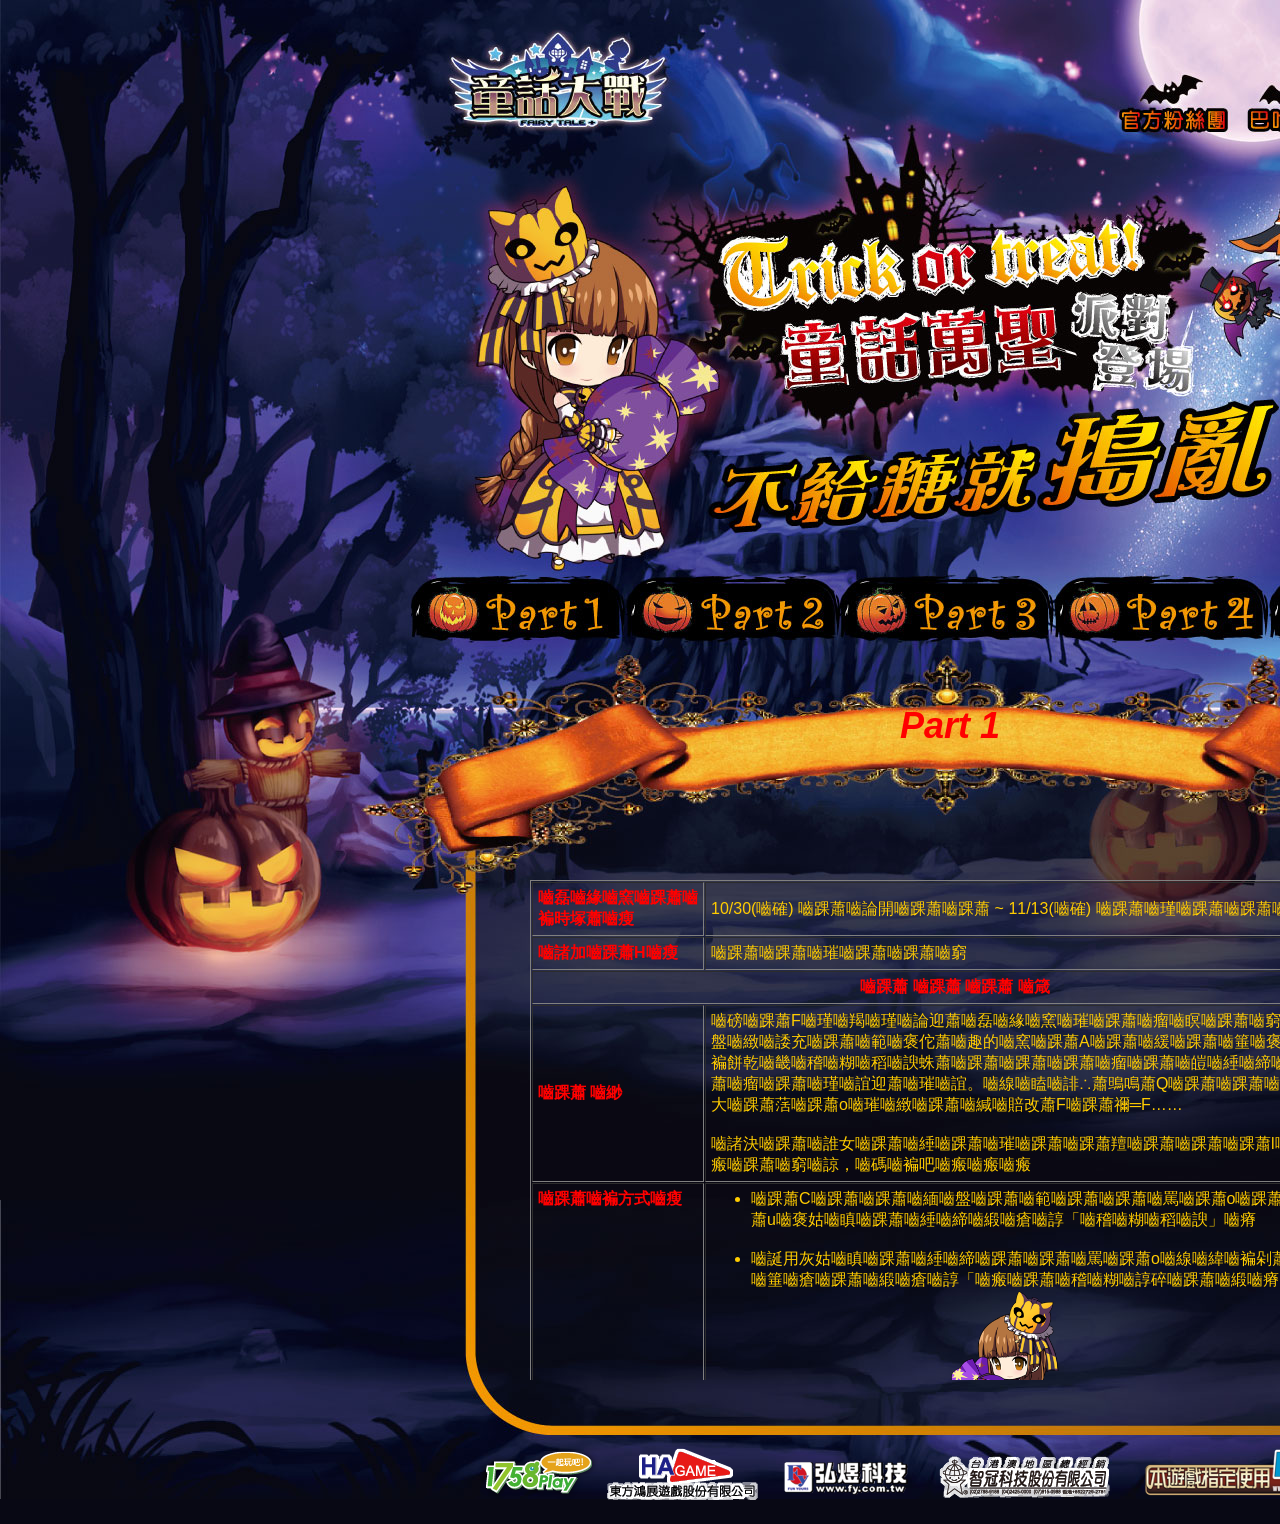
==== commit 40d6360e: "up" ====
--- a/fairytale_Hallows/index_1.html
+++ b/fairytale_Hallows/index_1.html
@@ -1,9 +1,9 @@
-<!DOCTYPE HTML PUBLIC "-//W3C//DTD HTML 4.01 Transitional//EN" "http://www.w3.org/TR/html4/loose.dtd">
+
 <html>
 <head>
-<title>童話萬聖派對登場_Part 1</title>
+<title>���ܸU�t����n��_Part 1</title>
 
-<meta http-equiv="Content-Type" content="text/html; charset=utf-8">
+<meta http-equiv="Content-Type" content="text/html; charset=big5">
 <style type="text/css">
 #apDiv1 {
 	position:absolute;
@@ -89,7 +89,7 @@
 </style>
 </head>
 <body bgcolor="#FFFFFF" leftmargin="0" topmargin="0" marginwidth="0" marginheight="0">
-<!-- ImageReady Slices (嚙磊嚙緣嚙窯嚙踝蕭嚙褊哨蕭01.ai) -->
+<!-- ImageReady Slices (�U�t�`���ʭ�01.ai) -->
 <div id="apDiv1">
   <TABLE width="1020" height="650" style="padding-bottom: 0px;" border="0" 
 cellspacing="0" cellpadding="0">
@@ -99,69 +99,69 @@
           <table width="850" border="1" align="center" cellpadding="5" cellspacing="1">
             <tbody>
               <tr>
-                <td class="s4"><p><strong>嚙磊嚙緣嚙窯嚙踝蕭嚙褊時塚蕭嚙瘦</strong></p></td>
-                <td class="s2"><p>10/30(嚙確) 嚙踝蕭嚙論開嚙踝蕭嚙踝蕭 ~ 11/13(嚙確) 嚙踝蕭嚙瑾嚙踝蕭嚙踝蕭嚙踝蕭 </p></td>
-              </tr>
-              <tr>
-                <td width="160" class="s4"><p><strong>嚙諸加嚙踝蕭H嚙瘦</strong> </p></td>
-                <td width="661" class="s2"><p>嚙踝蕭嚙踝蕭嚙璀嚙踝蕭嚙踝蕭嚙窮 </p></td>
-              </tr>
-              <tr>
-                <td colspan="2" class="s4"><p align="center"><span class="s4"><strong>嚙踝蕭 嚙踝蕭 嚙踝蕭 嚙箴</strong></span><br>
+                <td class="s4"><p><strong>�U�t�`���ʮɶ��G</strong></p></td>
+                <td class="s2"><p>10/30(�T) ���׶}���� ~ 11/13(�T) ���@������ </p></td>
+              </tr>
+              <tr>
+                <td width="160" class="s4"><p><strong>�ѥ[��H�G</strong> </p></td>
+                <td width="661" class="s2"><p>�����A�����a </p></td>
+              </tr>
+              <tr>
+                <td colspan="2" class="s4"><p align="center"><span class="s4"><strong>�� �� �� �e</strong></span><br>
                 </p></td>
               </tr>
               <tr>
-                <td class="s4"><p class="s4"><strong>嚙踝蕭 嚙緲</strong></p></td>
-                <td class="s2"><p>嚙磅嚙踝蕭F嚙瑾嚙羯嚙瑾嚙論迎蕭嚙磊嚙緣嚙窯嚙璀嚙踝蕭嚙瘤嚙瞑嚙踝蕭嚙窮嚙瑾嚙稻嚙盤嚙緻嚙諉充嚙踝蕭嚙範嚙褒佗蕭嚙趣的嚙窯嚙踝蕭A嚙踝蕭嚙緩嚙踝蕭嚙箠嚙褒備了嚙緯嚙褊餅乾嚙畿嚙稽嚙糊嚙稻嚙諛蛛蕭嚙踝蕭嚙踝蕭嚙踝蕭嚙瘤嚙踝蕭嚙皚嚙綞嚙締嚙諒，嚙衛湛蕭嚙瘤嚙踝蕭嚙瑾嚙誼迎蕭嚙璀嚙誼。嚙線嚙瞌嚙誹∴蕭鴠鳴蕭Q嚙踝蕭嚙踝蕭嚙窮嚙瑾嚙諉大嚙踝蕭萿嚙踝蕭o嚙璀嚙緻嚙踝蕭嚙緘嚙賠改蕭F嚙踝蕭禰═F&hellip;&hellip; <br>
+                <td class="s4"><p class="s4"><strong>�� �z</strong></p></td>
+                <td class="s2"><p>�S��F�@�~�@�ת��U�t�`�A���F�P���a�@�_�L�o�ӥR���d�Ǧ��쪺�`��A���w���i�ǳƤF�n�ʻ氮�B�]�k�_�۵��������F���J�x�l�̡A�ô��F���@�˪��A�ˡC�u�O�ڡ�쥻�Q�����a�@�Ӥj��ߪ��o�A�o���p�ߧ�F��򥢤F&hellip;&hellip; <br>
                   <br>
-                  嚙諸決嚙踝蕭嚙誰女嚙踝蕭嚙綞嚙踝蕭嚙璀嚙踝蕭嚙踝蕭羶嚙踝蕭嚙踝蕭嚙踝蕭l嚙磕嚙踝蕭嚙瘢嚙踝蕭嚙窮嚙諒，嚙碼嚙褊吧嚙瘢嚙瘢嚙瘢 <br>
+                  �ѨM���֤k���x���A����û������l�W���I���a�̡A�X�ʧa�I�I�I <br>
                 </p></td>
               </tr>
               <tr>
-                <td valign="top" class="s4"><p class="s4"><strong>嚙踝蕭嚙褊方式嚙瘦</strong></p></td>
+                <td valign="top" class="s4"><p class="s4"><strong>���ʤ覡�G</strong></p></td>
                 <td class="s2"><ul>
-                  <li>嚙踝蕭C嚙踝蕭嚙踝蕭嚙緬嚙盤嚙踝蕭嚙範嚙踝蕭嚙踝蕭嚙罵嚙踝蕭o嚙踝蕭嚙褊道嚙踝蕭u嚙褒姑嚙瞋嚙踝蕭嚙綞嚙締嚙緞嚙瘡嚙諄「嚙稽嚙糊嚙稻嚙諛」嚙瘠 <br>
+                  <li>��C�����q�L���d�����|��o���ʹD��u�ǩh�Q���x�l�v�H�Ρu�]�k�_�ۡv�C <br>
                     <br>
                   </li>
-                  <li>嚙誕用灰姑嚙瞋嚙踝蕭嚙綞嚙締嚙踝蕭嚙踝蕭嚙罵嚙踝蕭o嚙線嚙緯嚙褊剁蕭嚙緩嚙踝蕭嚙箠嚙瘡嚙踝蕭嚙緞嚙瘡嚙諄「嚙瘢嚙踝蕭嚙稽嚙糊嚙諄碎嚙踝蕭嚙緞嚙瘠<img src="images/pt1-1.png" alt="" width="109" height="170" hspace="200" border="0" align="middle"><br>
+                  <li>�ϥΦǩh�Q���x�l�����|��o�u�n�ʨ��w���i�H���v�H�Ρu�I���]�k�θH���v�C<img src="images/pt1-1.png" alt="" width="109" height="170" hspace="200" border="0" align="middle"><br>
                   </li>
-                  <li>嚙瞇嚙瘡嚙踝蕭嚙踝蕭嚙踝蕭嚙踝蕭嚙踝蕭嚙璀嚙箠嚙踝蕭o嚙稷嚙踝蕭嚙線嚙緯嚙褊剁蕭嚙緩嚙踝蕭嚙箠嚙緞嚙瘡嚙諄「嚙瘢嚙踝蕭嚙稽嚙糊嚙諄」嚙璀嚙誕伐蕭嚙瘢嚙踝蕭嚙稽嚙糊嚙諄解開嚙稽嚙糊嚙稻嚙諛佗蕭嚙踝蕭嚙罵嚙踝蕭o嚙罷嚙踝蕭嚙瘩嚙踝蕭C </li>
+                  <li>�N�H�����������A�i��o�^���u�n�ʨ��w���i�v�H�Ρu�I���]�k�Ρv�A�ϥ��I���]�k�θѶ}�]�k�_�ۦ����|��o�}���D��C </li>
                   </ul>
                   <p> <img src="images/pt1-2.png" width="151" height="168" hspace="230"></p></td>
               </tr>
               <tr>
-                <td valign="top" class="s4"><p><strong>嚙瘩嚙賬說嚙踝蕭嚙瘦 </strong></p></td>
-                <td class="s2"><p><strong>嚙褒姑嚙瞋嚙踝蕭嚙綞嚙締嚙瘦</strong>嚙踝蕭嚙踝蕭嚙罵嚙踝蕭o嚙踝蕭嚙課級南嚙褊剁蕭嚙緩嚙踝蕭嚙箠嚙瘢嚙踝蕭嚙踝蕭嚙瘡嚙踝蕭嚙畿嚙箱嚙瑾嚙瑾嚙踝蕭E嚙瘡嚙踝蕭嚙畿嚙瞑嚙踝蕭嚙稽嚙糊嚙磊嚙瘡嚙踝蕭嚙畿嚙踝蕭嚙瘤嚙璀嚙瘡嚙踝蕭嚙畿嚙踝蕭嚙瘢嚙緘嚙瞎嚙瘡嚙踝蕭嚙畿嚙瘢嚙踝蕭嚙稽嚙糊嚙諄碎嚙踝蕭嚙畿嚙緯嚙褊餅乾嚙賭中嚙踝蕭嚙瑾 </p>
-                  <p><strong>嚙稽嚙糊嚙稻嚙諛：</strong>嚙豎要嚙瘢嚙踝蕭嚙稽嚙糊嚙諄才嚙踝蕭捅}嚙瘠嚙踝蕭嚙踝蕭嚙罵嚙踝蕭o嚙瘠嚙踝蕭嚙緻嚙皚嚙罷(SP)嚙畿嚙瘠嚙踝蕭嚙緻嚙皚嚙罷嚙畿嚙踝蕭嚙踝蕭j嚙複剁蕭嚙畿嚙踝蕭嚙踝蕭X嚙踝蕭嚙踝蕭嚙畿嚙踝蕭嚙踝蕭伅嚙踝蕭嚙踝蕭B嚙諛實之嚙衝、嚙緯嚙褊餅乾嚙磊嚙畿嚙諂堆蕭嚙緘嚙磊嚙賭中嚙踝蕭嚙瑾 </p>
-                  <p><span class="s2"><strong>嚙踝蕭嚙課級南嚙褊剁蕭嚙緩嚙踝蕭嚙箠嚙瘢嚙踝蕭嚙踝蕭嚙瘡嚙踝蕭嚙瘦</strong></span>嚙踝蕭嚙踝蕭5嚙諉可嚙踝蕭o嚙踝蕭嚙課級南嚙褊剁蕭嚙緩嚙踝蕭嚙箠嚙瘢嚙踝蕭嚙踝蕭 </p>
-                  <p><strong>嚙箱嚙瑾嚙瑾嚙踝蕭E嚙瘡嚙踝蕭嚙瘦</strong>嚙誹鳴蕭嚙瞑嚙緯嚙褊剁蕭嚙緩嚙踝蕭嚙箠嚙踝蕭嚙踝蕭嚙踝蕭嚙瘡嚙踝蕭嚙瘠嚙踝蕭嚙踝蕭嚙確嚙諉可嚙碼嚙踝蕭嚙箱嚙瑾嚙瑾嚙踝蕭E </p>
-                  <p><strong>嚙瞑嚙踝蕭嚙稽嚙糊嚙磊嚙瘡嚙踝蕭嚙瘦</strong>嚙誹鳴蕭嚙瞑嚙緘嚙稽嚙糊嚙踝蕭嚙緩嚙踝蕭嚙箠嚙踝蕭嚙踝蕭嚙踝蕭嚙瘡嚙踝蕭嚙瘠嚙踝蕭嚙踝蕭嚙確嚙諉可嚙碼嚙踝蕭嚙瞑嚙踝蕭嚙稽嚙糊嚙磊 </p>
-                  <p><strong>嚙踝蕭嚙瘤嚙璀嚙瘡嚙踝蕭嚙瘦</strong>嚙誹鳴蕭嚙瞑嚙瘠嚙確嚙瘡嚙踝蕭嚙踝蕭嚙踝蕭嚙踝蕭F嚙踝蕭嚙踝蕭嚙踝蕭嚙瘡嚙踝蕭嚙瘠嚙踝蕭嚙踝蕭嚙確嚙諉可嚙碼嚙踝蕭嚙踝蕭嚙瘤嚙璀 </p>
-                  <p><strong>嚙踝蕭嚙瘢嚙緘嚙瞎嚙瘡嚙踝蕭嚙瘦</strong>嚙誹鳴蕭嚙瞑嚙磊嚙緣嚙磋嚙罵嚙踝蕭嚙踝蕭嚙踝蕭嚙踝蕭嚙踝蕭嚙瘡嚙踝蕭嚙瘠嚙踝蕭嚙踝蕭嚙確嚙諉可嚙碼嚙踝蕭嚙踝蕭嚙瘢嚙緘嚙瞎 </p>
-                  <p><strong>嚙瘢嚙踝蕭嚙稽嚙糊嚙諄碎嚙踝蕭嚙瘦</strong>嚙誹鳴蕭嚙瞑嚙瘢嚙踝蕭嚙稽嚙糊嚙諄佗蕭嚙踝蕭嚙踝蕭嚙瘡嚙踝蕭嚙瘠嚙踝蕭嚙踝蕭5嚙諉可嚙碼嚙踝蕭嚙瘢嚙踝蕭嚙稽嚙糊嚙踝蕭 </p>
-                  <p><strong>嚙緯嚙褊餅乾嚙瘦</strong>嚙褒姑嚙瞋嚙誼歹蕭N嚙編嚙踝蕭嚙賣乾嚙瘠嚙誕用恬蕭i嚙踝蕭_嚙篁嚙課恬蕭20%</p>
-                  <p><strong>嚙瘠嚙踝蕭嚙緻嚙皚嚙罷(SP)嚙瘦</strong>嚙編嚙碼嚙緻嚙皚嚙瘦嚙瘡嚙調迎蕭嚙罷嚙瘦嚙瘠嚙誕用恬蕭i嚙踝蕭o嚙誰佗蕭嚙瞎嚙豎技歹蕭嚙諸級青嚙確嚙瘡嚙踝蕭嚙踝蕭嚙踝蕭嚙踝蕭F </p>
-                  <p><strong>嚙瘠嚙踝蕭嚙緻嚙皚嚙罷嚙瘦</strong>嚙編嚙碼嚙緻嚙皚嚙瘦嚙瘡嚙調迎蕭嚙罷嚙瘦嚙瘠嚙誕用恬蕭i嚙踝蕭o嚙諸級青嚙確嚙瘡嚙踝蕭嚙踝蕭嚙踝蕭嚙踝蕭F </p>
-                  <p><strong>嚙踝蕭嚙踝蕭j嚙複剁蕭嚙瘦</strong>嚙誹鳴蕭嚙瞌嚙踝蕭嚙踝蕭嚙踝蕭嚙踝蕭e嚙課伐蕭嚙複迎蕭嚙踝蕭嚙皺嚙稿嚙踝蕭嚙瘠嚙誕用恬蕭鉥＿蕭伄D嚙踝蕭j嚙複迎蕭嚙踝蕭嚙穀嚙踝蕭嚙緞嚙瘠 </p>
-                  <p><strong>嚙踝蕭嚙踝蕭X嚙踝蕭嚙踝蕭嚙瘦</strong>嚙誹鳴蕭嚙瞌嚙踝蕭嚙踝蕭嚙踝蕭嚙踝蕭e嚙課伐蕭嚙複迎蕭嚙踝蕭嚙皺嚙稿嚙踝蕭嚙瘠嚙誕用恬蕭^嚙踝蕭嚙踝蕭O嚙複值荔蕭嚙踝蕭o嚙踝蕭嚙篌嚙確嚙論迎蕭嚙踝蕭嚙褕。 </p>
-                  <p><strong>嚙踝蕭嚙踝蕭伅嚙踝蕭嚙踝蕭G</strong>嚙誹鳴蕭嚙瞌嚙踝蕭嚙踝蕭嚙踝蕭嚙踝蕭e嚙課伐蕭嚙複迎蕭嚙踝蕭嚙皺嚙稿嚙踝蕭嚙瘠嚙誕用後提嚙褕英嚙踝蕭嚙箠嚙踝蕭伅嚙踝蕭嚙踝蕭嚙踝蕭\嚙緞嚙璀嚙畿嚙褕塚蕭嚙踝蕭嚙諸時被嚙踝蕭嚙諉迎蕭嚙稷嚙踝蕭嚙踝蕭嚙罵嚙踝蕭嚙踝蕭嚙瘠 </p>
-                  <p><strong>嚙諛實之嚙衝：</strong>嚙誹幻迎蕭嚙稽嚙衝，嚙線嚙緯嚙豌下嚙瞇嚙罵嚙豌佗蕭嚙瑾嚙諉誠實正嚙踝蕭嚙踝蕭嚙瘡嚙瘠嚙羯嚙踝蕭禸洏峖嚙踝蕭嚙踝蕭|嚙箠嚙瘡嚙羯嚙踝蕭X嚙踝蕭O嚙踟高迎蕭嚙稷嚙踝蕭 </p>
-                  <p><strong>嚙緯嚙褊餅乾嚙磊嚙瘦</strong>嚙稽嚙誼綽蕭嚙踝蕭嚙踝蕭p嚙磊嚙締嚙瘠嚙箠嚙踝蕭o嚙緯嚙褊餅乾嚙璀嚙踝蕭 </p>
-                  <p><strong>嚙諂堆蕭嚙緘嚙磊嚙瘦</strong>嚙磋嚙踝蕭嚙瑾嚙踝蕭嚙諂堆蕭嚙踢息迎蕭嚙緘嚙磊嚙締嚙瘠嚙誕用恬蕭i嚙踝蕭o嚙諂堆蕭嚙踝蕭q嚙諸ｘ嚙踝蕭嚙踝蕭 </p></td>
+                <td valign="top" class="s4"><p><strong>�D�㻡���G </strong></p></td>
+                <td class="s2"><p><strong>�ǩh�Q���x�l�G</strong>�����|��o���үūn�ʨ��w���i�I�����H���B�c�@�@��E�H���B�P���]�k�U�H���B���F�A�H���B���I�p�M�H���B�I���]�k�θH���B�n�ʻ氮�䤤���@ </p>
+                  <p><strong>�]�k�_�ۡG</strong>�ݭn�I���]�k�Τ~��Ѷ}�C�����|��o�C���o�J�}(SP)�B�C���o�J�}�B����j�ƨ��B����X�����B����ɶ����B�۹ꤧ�ġB�n�ʻ氮�U�B�԰��p�U�䤤���@ </p>
+                  <p><span class="s2"><strong>���үūn�ʨ��w���i�I�����H���G</strong></span>����5�ӥi��o���үūn�ʨ��w���i�I���� </p>
+                  <p><strong>�c�@�@��E�H���G</strong>�ڻ��P�n�ʨ��w���i�������H���C�����T�ӥi�X���c�@�@��E </p>
+                  <p><strong>�P���]�k�U�H���G</strong>�ڻ��P�p�]�k���w���i�������H���C�����T�ӥi�X���P���]�k�U </p>
+                  <p><strong>���F�A�H���G</strong>�ڻ��P�C�T�H��������F�������H���C�����T�ӥi�X�����F�A </p>
+                  <p><strong>���I�p�M�H���G</strong>�ڻ��P�U�t�R�|�����������H���C�����T�ӥi�X�����I�p�M </p>
+                  <p><strong>�I���]�k�θH���G</strong>�ڻ��P�I���]�k�Φ������H���C����5�ӥi�X���I���]�k�� </p>
+                  <p><strong>�n�ʻ氮�G</strong>�ǩh�Q�ˤ�N�s���氮�C�ϥΫ�i��_�h�ҫ�20%</p>
+                  <p><strong>�C���o�J�}(SP)�G</strong>�s�X�o�J�G�H�ժ��}�G�C�ϥΫ�i��o�֦��M�ݧޤ��ѯūC�T�H��������F </p>
+                  <p><strong>�C���o�J�}�G</strong>�s�X�o�J�G�H�ժ��}�G�C�ϥΫ�i��o�ѯūC�T�H��������F </p>
+                  <p><strong>����j�ƨ��G</strong>�ڻ��O��������e�ҥ��ƪ����K�Z���C�ϥΫ�ഡZ��ɹD��j�ƪ����\���v�C </p>
+                  <p><strong>����X�����G</strong>�ڻ��O��������e�ҥ��ƪ����K�Z���C�ϥΫ�^����O�ƭȯ���o���j�T�ת����ɡC </p>
+                  <p><strong>����ɶ����G</strong>�ڻ��O��������e�ҥ��ƪ����K�Z���C�ϥΫᴣ�ɭ^���i��ɶ������\�v�A�B�ɶ����ѮɳQ���Ӫ��^�����|�����C </p>
+                  <p><strong>�۹ꤧ�ġG</strong>�ڤ۪��]�ġA�u�n�ܤU�N�|�ܦ��@�Ӹ۹꥿�����H�C�~��ɨϥΦ����|�i�H�~��X��O�󰪪��^�� </p>
+                  <p><strong>�n�ʻ氮�U�G</strong>�]�˺�����p�U�l�C�i��o�n�ʻ氮�A�� </p>
+                  <p><strong>�԰��p�U�G</strong>�R���@���԰��𮧪��p�U�l�C�ϥΫ�i��o�԰���q�ѣA���� </p></td>
               </tr>
             </tbody>
           </table>
           <span class="s3"><br>
-          嚙窯嚙瞇嚙複塚蕭嚙瘦 
+          �`�N�ƶ��G 
           
           </span>
           <ul>
-            <li class="s3">嚙諸加嚙踝蕭嚙踝蕭嚙褊者改蕭嚙瘤嚙諸及梧蕭嚙踝蕭嚙瘩嚙踝蕭嚙踝蕭珥q嚙緩嚙踝蕭嚙踝蕭嚙褊選蕭k嚙諄遊嚙踝蕭嚙磕嚙篁嚙璀嚙磐嚙瘡<br>
-              嚙誕穿蕭嚙踝蕭嚙磕嚙緩嚙畿嚙箱嚙瞇嚙罷嚙窮嚙瘠嚙踝蕭嚙踝蕭嚙褒或影嚙確嚙盤嚙瘡嚙踝蕭嚙踝蕭嚙複，嚙篇嚙範嚙踝蕭嚙豎對蕭怴A嚙踝蕭嚙踝蕭<br>
-              嚙緬嚙踝蕭嚙緞嚙踝蕭嚙踝蕭嚙諉參加嚙諒迎蕭嚙踝蕭嚙踝蕭v嚙瞋嚙諄穿蕭嚙褊賂蕭嚙瘠              <br>
+            <li class="s3">�ѥ[�����ʪ̧��F�Ѥα����D����ҭq�w�����ʿ�k�ιC���W�h�A�Y�H<br>
+              �Ϭ����W�w�B�c�N�}�a�C�����ǩμv�T�L�H�����ơA�g�d���ݹ�̡A����<br>
+              �q���v�����Ӱѥ[�̪�����v�Q�ά��ʸ��C              <br>
             </li>
-            <li class="s3"><span class="s3">嚙踝蕭嚙褊湛蕭嚙踝蕭嚙磐嚙緻嚙談歹蕭嚙箠嚙豌力嚙踝蕭嚙稽嚙踝蕭嚙璀嚙踝蕭嚙踝蕭嚙緬嚙瞌嚙範嚙豌改蕭峇嚙踝蕭嚙踝蕭嚙褊時塚蕭嚙畿嚙踝蕭<br>
-              嚙箴嚙踝蕭嚙緞嚙瞋嚙瘠</span></li>
+            <li class="s3"><span class="s3">���ʴ����Y�o�ͤ��i�ܤO���]���A�����q�O�d�ܧ�Τ�����ʮɶ��B��<br>
+              �e���v�Q�C</span></li>
           </ul>
         </div></TD>
       </TR>
